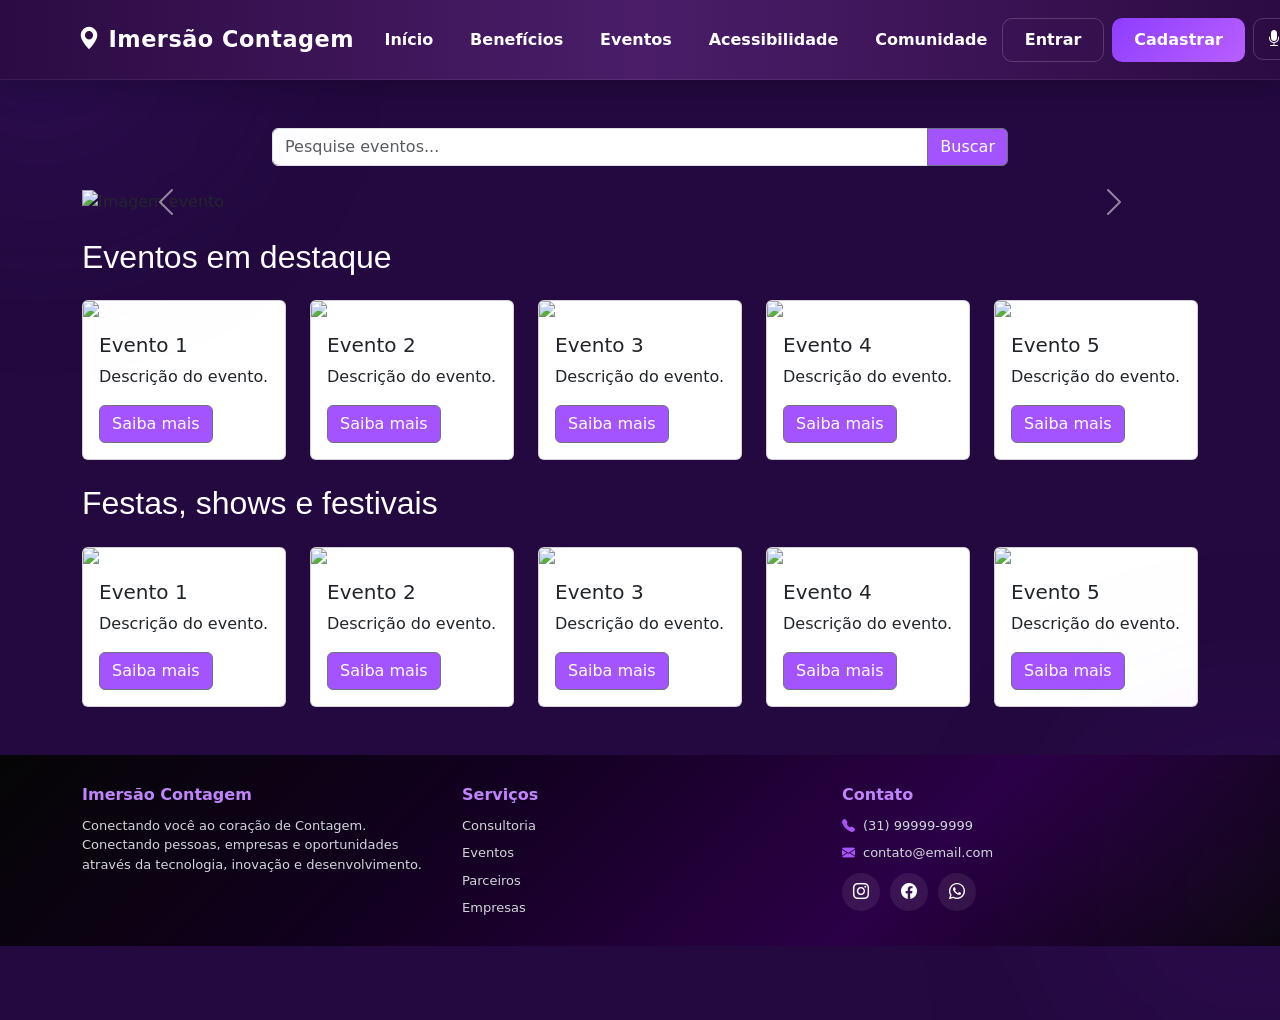
==== index.html @ b76f043b "Atualizar login" ====
<!DOCTYPE html>
<html lang="pt-BR">

<head>
    <meta charset="UTF-8">
    <meta http-equiv="X-UA-Compatible" content="IE=edge">
    <meta name="viewport" content="width=device-width, initial-scale=1.0">

    <title>Meu Projeto</title>

    <!-- Bootstrap 5.0.2 CSS -->
    <link href="https://cdn.jsdelivr.net/npm/bootstrap@5.0.2/dist/css/bootstrap.min.css" rel="stylesheet">
    <link rel="stylesheet" href="https://cdn.jsdelivr.net/npm/bootstrap-icons@1.11.3/font/bootstrap-icons.css">

    <!-- CSS Personalizado -->
    <link rel="stylesheet" href="./style.css">
</head>

<body class="d-flex flex-column min-vh-100">

    <!-- Banner -->
<header>
<nav class="navbar navbar-expand-lg navbar-dark custom-navbar sticky-top">

    <div class="container-fluid px-lg-5">

        <!-- Logo -->
        <a class="navbar-brand fw-bold d-flex align-items-center" href="#">
            <i class="bi bi-geo-alt-fill me-2"></i>
            Imersão Contagem
        </a>

        <!-- Botão mobile -->
        <button class="navbar-toggler" type="button"
            data-bs-toggle="collapse" data-bs-target="#navbarMenu">
            <span class="navbar-toggler-icon"></span>
        </button>

        <!-- MENU -->
        <div class="collapse navbar-collapse" id="navbarMenu">

            <!-- LINKS -->
            <ul class="navbar-nav mx-auto mb-2 mb-lg-0">

                <li class="nav-item"><a class="nav-link active" href="#">Início</a></li>
                <li class="nav-item"><a class="nav-link" href="#">Benefícios</a></li>
                <li class="nav-item"><a class="nav-link" href="#">Eventos</a></li>
                <li class="nav-item"><a class="nav-link" href="#">Acessibilidade</a></li>
                <li class="nav-item"><a class="nav-link" href="#">Comunidade</a></li>

            </ul>

            <!-- BOTÕES -->
            <div class="d-flex gap-2">

                <a href="./login.html" class="btn btn-login">Entrar</a>
                <button class="btn btn-register">Cadastrar</button>

                <button class="btn mic-btn">
                    <i class="bi bi-mic-fill"></i>
                </button>

            </div>

        </div>
    </div>
</nav>
</header>

    <!-- Conteúdo -->
    <main class="container my-5 flex-grow-1">
        <!-- Barra de pesquisa -->
        <div class="row mb-4">

            <div class="col-md-8 mx-auto">

                <div class="input-group rounded-pill">

                    <input type="text" class="form-control" placeholder="Pesquise eventos...">

                    <button class="btn btn-secondary ">
                        Buscar
                    </button>

                </div>

            </div>

        </div>

        <!-- Carrossel -->
        <div id="carouselExample" class="carousel slide" data-bs-ride="carousel">

            <div class="carousel-inner">

                <div class="carousel-item active">
                    <img src="https://picsum.photos/1200/400?random=1" class="d-block w-100" alt="Imagem evento">
                </div>

                <div class="carousel-item">
                    <img src="https://picsum.photos/1200/400?random=2" class="d-block w-100" alt="Imagem evento">
                </div>

                <div class="carousel-item">
                    <img src="https://picsum.photos/1200/400?random=3" class="d-block w-100" alt="Imagem evento">
                </div>

            </div>


            <!-- Botão voltar -->
            <button class="carousel-control-prev" type="button" data-bs-target="#carouselExample" data-bs-slide="prev">

                <span class="carousel-control-prev-icon"></span>

            </button>


            <!-- Botão avançar -->
            <button class="carousel-control-next" type="button" data-bs-target="#carouselExample" data-bs-slide="next">

                <span class="carousel-control-next-icon"></span>

            </button>


        </div>
        <section class=" my-4">

            <h2>Eventos em destaque</h2>
        </section>


        <!-- Cards 1 -->
        <section class="row mt-3">

            <div class="col">
                <div class="card">
                    <img src="https://picsum.photos/400/250?random=4" class="card-img-top">

                    <div class="card-body">
                        <h5 class="card-title">Evento 1</h5>
                        <p class="card-text">Descrição do evento.</p>
                        <a href="#" class="btn btn-secondary">Saiba mais</a>
                    </div>
                </div>
            </div>


            <div class="col">
                <div class="card">
                    <img src="https://picsum.photos/400/250?random=5" class="card-img-top">

                    <div class="card-body">
                        <h5 class="card-title">Evento 2</h5>
                        <p class="card-text">Descrição do evento.</p>
                        <a href="#" class="btn btn-secondary">Saiba mais</a>
                    </div>
                </div>
            </div>


            <div class="col">
                <div class="card">
                    <img src="https://picsum.photos/400/250?random=6" class="card-img-top">

                    <div class="card-body">
                        <h5 class="card-title">Evento 3</h5>
                        <p class="card-text">Descrição do evento.</p>
                        <a href="#" class="btn btn-secondary">Saiba mais</a>
                    </div>
                </div>
            </div>


            <div class="col">
                <div class="card">
                    <img src="https://picsum.photos/400/250?random=7" class="card-img-top">

                    <div class="card-body">
                        <h5 class="card-title">Evento 4</h5>
                        <p class="card-text">Descrição do evento.</p>
                        <a href="#" class="btn btn-secondary">Saiba mais</a>
                    </div>
                </div>
            </div>


            <div class="col">
                <div class="card">
                    <img src="https://picsum.photos/400/250?random=8" class="card-img-top">

                    <div class="card-body">
                        <h5 class="card-title">Evento 5</h5>
                        <p class="card-text">Descrição do evento.</p>
                        <a href="#" class="btn btn-secondary">Saiba mais</a>
                    </div>
                </div>
            </div>


        </section>
        </div>
        <section class=" my-4">

            <h2>Festas, shows e festivais</h2>
        </section>
        
        <!-- Cards 2 -->
        <section class="row mt-3">

            <div class="col">
                <div class="card">
                    <img src="https://picsum.photos/400/250?random=4" class="card-img-top">

                    <div class="card-body">
                        <h5 class="card-title">Evento 1</h5>
                        <p class="card-text">Descrição do evento.</p>
                        <a href="#" class="btn btn-secondary">Saiba mais</a>
                    </div>
                </div>
            </div>


            <div class="col">
                <div class="card">
                    <img src="https://picsum.photos/400/250?random=5" class="card-img-top">

                    <div class="card-body">
                        <h5 class="card-title">Evento 2</h5>
                        <p class="card-text">Descrição do evento.</p>
                        <a href="#" class="btn btn-secondary">Saiba mais</a>
                    </div>
                </div>
            </div>


            <div class="col">
                <div class="card">
                    <img src="https://picsum.photos/400/250?random=6" class="card-img-top">

                    <div class="card-body">
                        <h5 class="card-title">Evento 3</h5>
                        <p class="card-text">Descrição do evento.</p>
                        <a href="#" class="btn btn-secondary">Saiba mais</a>
                    </div>
                </div>
            </div>


            <div class="col">
                <div class="card">
                    <img src="https://picsum.photos/400/250?random=7" class="card-img-top">

                    <div class="card-body">
                        <h5 class="card-title">Evento 4</h5>
                        <p class="card-text">Descrição do evento.</p>
                        <a href="#" class="btn btn-secondary">Saiba mais</a>
                    </div>
                </div>
            </div>


            <div class="col">
                <div class="card">
                    <img src="https://picsum.photos/400/250?random=8" class="card-img-top">

                    <div class="card-body">
                        <h5 class="card-title">Evento 5</h5>
                        <p class="card-text">Descrição do evento.</p>
                        <a href="#" class="btn btn-secondary">Saiba mais</a>
                    </div>
                </div>
            </div>


        </section>



    </main>


    <!-- Rodapé -->

 
        <!-- Bootstrap Icons -->
     <link rel="stylesheet" href="https://cdn.jsdelivr.net/npm/bootstrap-icons@1.11.3/font/bootstrap-icons.min.css">
      
     <style>
      
     /* evita o footer cobrir conteúdo */
    
      
     </style>
      
     <footer class="footer-modern">
      
     <div class="container">
      
     <div class="row">
      
         <!-- SOBRE -->
         <div class="col-4">
      
             <h5>Imersão Contagem</h5>
      
             <p>
                 Conectando você ao coração de Contagem.
                 Conectando pessoas, empresas e oportunidades através da tecnologia,
                 inovação e desenvolvimento.
             </p>
      
         </div>
      
         <!-- SERVIÇOS -->
         <div class="col-4">
      
             <h5>Serviços</h5>
      
             <ul>
                 <li><a href="#">Consultoria</a></li>
                 <li><a href="#">Eventos</a></li>
                 <li><a href="#">Parceiros</a></li>
                 <li><a href="#">Empresas</a></li>
             </ul>
      
         </div>
      
         <!-- CONTATO -->
         <div class="col-4">
      
             <h5>Contato</h5>
      
             <ul>
                 <li><i class="bi bi-telephone-fill"></i>(31) 99999-9999</li>
                 <li><i class="bi bi-envelope-fill"></i>contato@email.com</li>
             </ul>
      
             <div class="social-icons">
      
                 <a href="#"><i class="bi bi-instagram"></i></a>
                 <a href="#"><i class="bi bi-facebook"></i></a>
                 <a href="#"><i class="bi bi-whatsapp"></i></a>
      
             </div>
      
         </div>
      
     </div>
      
     </div>
      
     </footer>
      

    <!-- Bootstrap 5.0.2 JS -->
    <script src="https://cdn.jsdelivr.net/npm/bootstrap@5.0.2/dist/js/bootstrap.bundle.min.js"></script>

    <!-- JS Personalizado -->
    <script src="js/script.js"></script>

</body>

</html>
---- style.css ----
.carouselExample {
    height: 350px;
    object-fit: cover;
}
.btn {
    background-color: #a454ff;
    color: white;
}
.btn:hover {
    background-color: #7b07ff;
}

header {
    background-color: #6f42c1;
    color: #fff;
}
footer {
    background-color: #6f42c1;
    color: #fff;
}
body{
    background-color: black;
}
nav{
    background-color: #6f42c1;
    color: #fff;
    
}

/*========================================
            NAVBAR
========================================*/

.custom-navbar{
    background: linear-gradient(90deg, #2b0b42, #4b1d69, #2b0b42);
    min-height: 80px;
    padding: 12px 30px;
    box-shadow: 0 8px 25px rgba(0,0,0,.18);
    border-bottom: 1px solid rgba(255,255,255,.08);
}

/*========================================
            LOGO
========================================*/

.navbar-brand{
    color:#fff !important;
    font-size:1.4rem;
    font-weight:700;
    letter-spacing:.5px;
    transition:.3s;
}

.navbar-brand:hover{
    color:#d9b6ff !important;
}

/*========================================
            MENU HAMBURGUER
========================================*/

.menu-btn{

    width:45px;
    height:45px;

    border:none;

    border-radius:10px;

    background:rgba(255,255,255,.08);

    color:white;

    font-size:24px;

    transition:.3s;

}

.menu-btn:hover{

    background:#8d3dff;

    color:white;

}

/*========================================
            PESQUISA
========================================*/

.search-box{

    width:340px;
    height:46px;

    display:flex;
    align-items:center;

    padding:0 15px;

    background:rgba(255,255,255,.08);

    border:1px solid rgba(255,255,255,.15);

    border-radius:12px;

    transition:.3s;

}

.search-box:hover{

    background:rgba(255,255,255,.12);

    border-color:#a65bff;

}

.search-box i{

    color:#d9c0ff;

    font-size:18px;

}

.search-box input{

    width:100%;

    margin-left:10px;

    border:none;

    outline:none;

    background:none;

    color:white;

}

.search-box input::placeholder{

    color:#d9c0ff;

}

/*========================================
            LINKS
========================================*/

.navbar-nav{

    gap:8px;

}

.nav-link{

    color:white !important;

    font-weight:600;

    padding:.7rem .9rem !important;

    transition:.3s;

    position:relative;

}

.nav-link::after{

    content:"";

    position:absolute;

    left:15px;

    bottom:5px;

    width:0;

    height:2px;

    background:#bb75ff;

    transition:.3s;

}

.nav-link:hover{

    color:#e3c9ff !important;

}

.nav-link:hover::after{

    width:calc(100% - 30px);

}

/*========================================
            BOTÕES
========================================*/

.navbar-buttons{

    display:flex;

    align-items:center;

    gap:10px;

    margin-left:30px;

}

.btn-login{

    padding:9px 22px;

    border-radius:10px;

    border:1px solid rgba(255,255,255,.18);

    background:transparent;

    color:white;

    font-weight:600;

    transition:.3s;

}

.btn-login:hover{

    background:rgba(255,255,255,.12);

    color:white;

}

.btn-register{

    padding:9px 22px;

    border:none;

    border-radius:10px;

    background:linear-gradient(135deg,#8d3dff,#b95fff);

    color:white;

    font-weight:600;

    transition:.3s;

}

.btn-register:hover{

    transform:translateY(-2px);

    box-shadow:0 10px 20px rgba(141,61,255,.35);

    color:white;

}

.mic-btn{

    width:42px;
    height:42px;

    border-radius:10px;

    border:1px solid rgba(255,255,255,.18);

    background:transparent;

    color:white;

    transition:.3s;

}

.mic-btn:hover{

    background:#8d3dff;

    color:white;

}

/*========================================
        BOTÃO DO BOOTSTRAP
========================================*/

.navbar-toggler{

    border:none;

    box-shadow:none !important;

}

.navbar-toggler:focus{

    box-shadow:none;

}

/*========================================
            RESPONSIVO
========================================*/

@media (max-width:991px){

    .custom-navbar{

        padding:15px;

    }

    .search-box{

        display:none !important;

    }

    .navbar-collapse{

        margin-top:20px;

        background:#321048;

        border-radius:12px;

        padding:20px;

    }

    .navbar-nav{

        text-align:center;

        margin-bottom:20px;

        gap:12px;

    }


    .navbar-buttons{

        width:100%;

        margin-left:0;

        flex-direction:column;

    }

    .navbar-buttons .btn{

        width:100%;

    }

    .mic-btn{

        width:100%;

    }

}

@media (max-width:576px){

    .navbar-brand{

        font-size:1.15rem;

    }

    .menu-btn{

        width:40px;
        height:40px;

        font-size:20px;

    }

}

 
/* FOOTER FIXO */
.footer-modern{

    width: 100%;

    background: linear-gradient(135deg,#050505 0%,#12001f 35%,#2b0047 70%,#050505 100%);

    color:#fff;

    padding:30px 0 20px;

    overflow:hidden;
}
 
/* brilho decorativo */
.footer-modern::before,
.footer-modern::after{
    content:"";
    position:absolute;
    border-radius:50%;
    filter:blur(120px);
}
 
.footer-modern::before{
    width:280px;
    height:280px;
    background:#7c3aed25;
    top:-120px;
    left:-100px;
}
 
.footer-modern::after{
    width:260px;
    height:260px;
    background:#9333ea20;
    bottom:-120px;
    right:-100px;
}
 
.footer-modern .container{
    position:relative;
    z-index:2;
}
 
/* textos */
.footer-modern h5{
    color:#C084FC;
    font-weight:600;
    font-size:16px;
    margin-bottom:12px;
}
 
.footer-modern p{
    color:#d1d5db;
    font-size:13px;
    margin:0;
    line-height:1.5;
}
 
.footer-modern ul{
    list-style:none;
    padding:0;
    margin:0;
}
 
.footer-modern ul li{
    color:#d1d5db;
    font-size:13px;
    margin-bottom:8px;
}
 
.footer-modern ul li i{
    color:#A855F7;
    margin-right:8px;
}
 
/* serviços links */
.footer-modern a{
    color:#d1d5db;
    text-decoration:none;
    transition:.3s;
    font-size:13px;
}
 
.footer-modern a:hover{
    color:#C084FC;
    padding-left:4px;
}
 
/* redes sociais */
.social-icons{
    display:flex;
    gap:10px;
    margin-top:10px;
}
 
.social-icons a{
 
    width:38px;
    height:38px;
 
    display:flex;
    justify-content:center;
    align-items:center;
 
    border-radius:50%;
 
    background:rgba(255,255,255,.08);
 
    color:#fff;
 
    font-size:16px;
 
    transition:.3s;
 
}
 
.social-icons a:hover{
    background:#7C3AED;
    transform:translateY(-4px);
    box-shadow:0 8px 18px rgba(124,58,237,.4);
}


body{
    background: #23093f;
}

h2{
    color: #ffffff;
    font-family:'Franklin Gothic Medium', 'Arial Narrow', Arial, sans-serif;
}
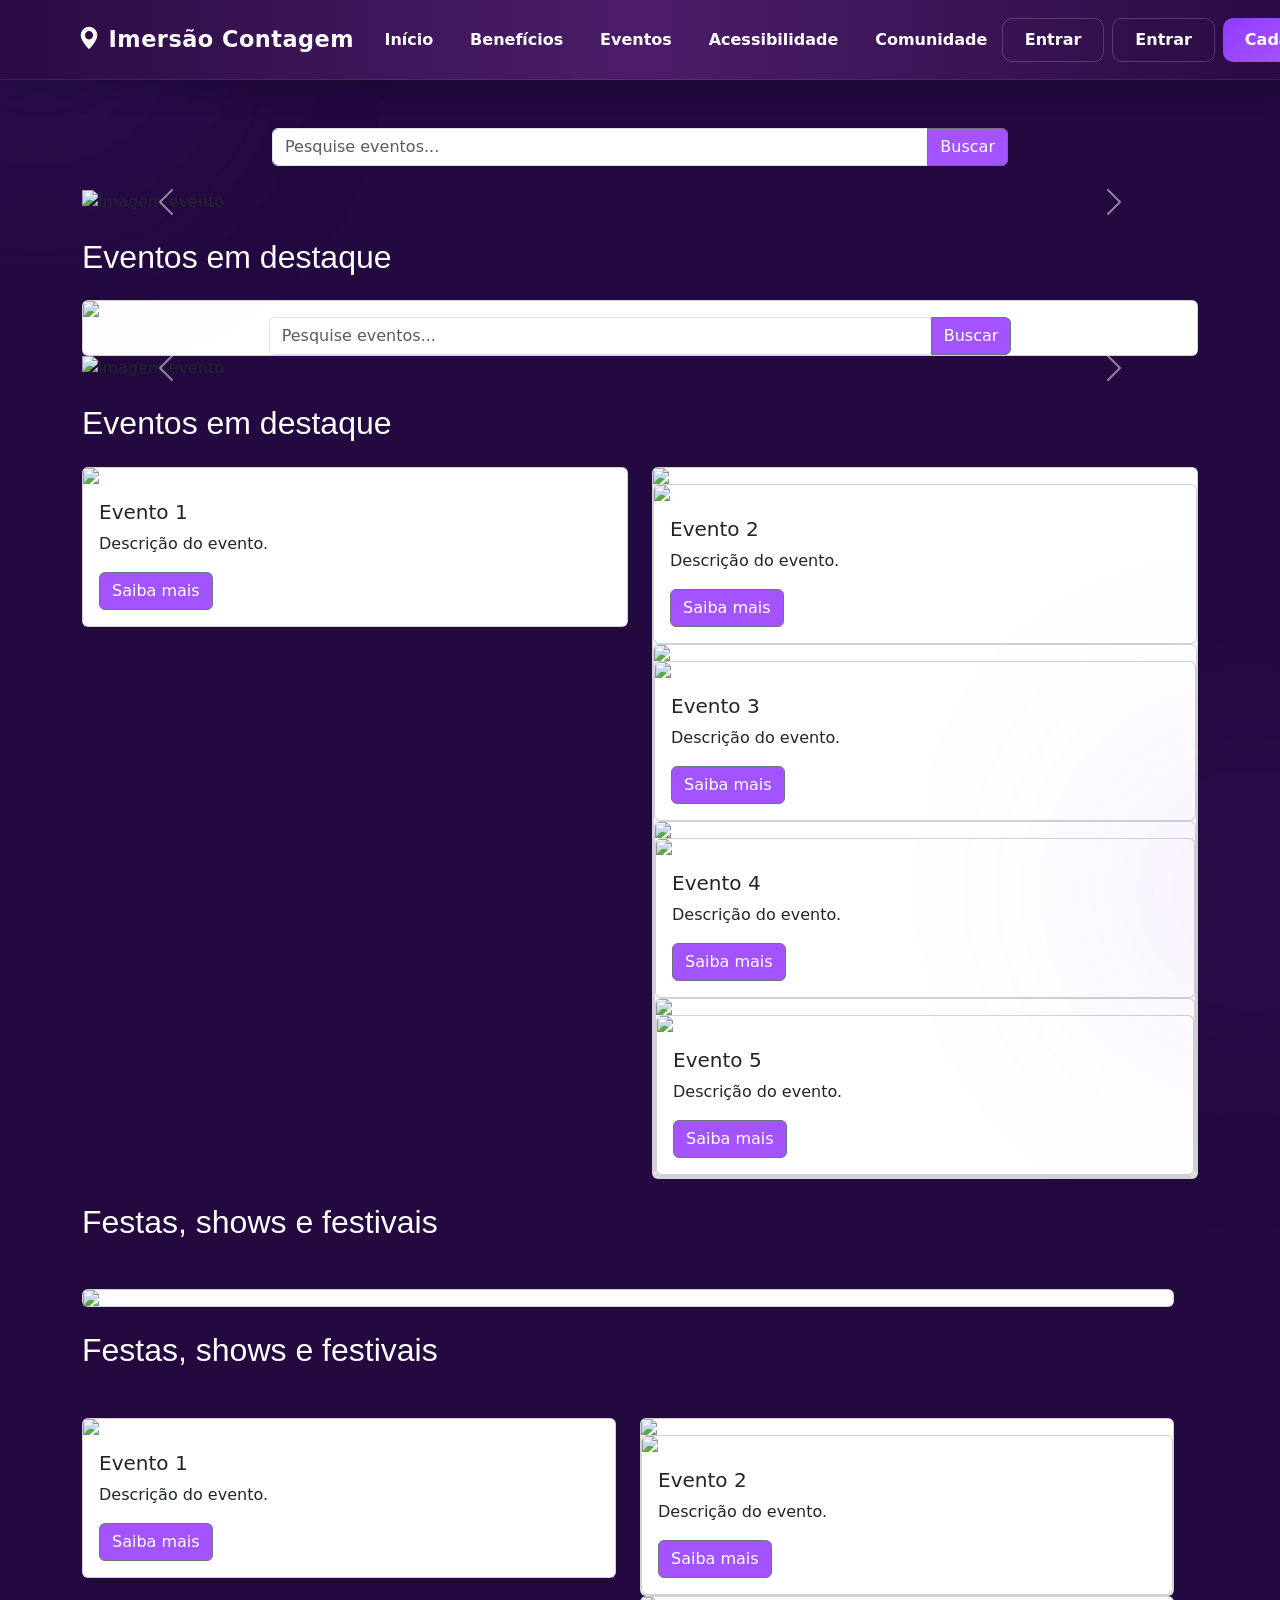
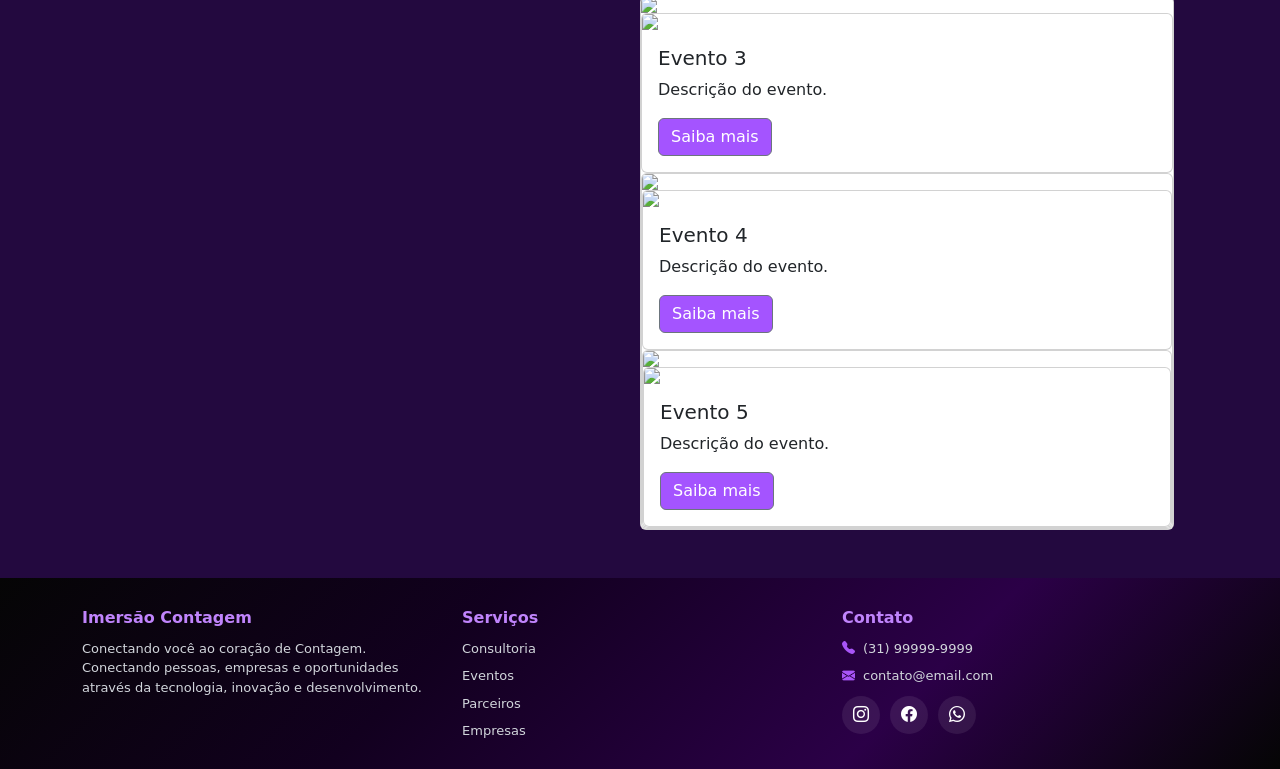
==== commit b6407266: "Merge branch 'main' of https://github.com/furtadodevs/prototipo-bootstrap" ====
--- a/index.html
+++ b/index.html
@@ -19,59 +19,63 @@
 <body class="d-flex flex-column min-vh-100">
 
     <!-- Banner -->
-<header>
-<nav class="navbar navbar-expand-lg navbar-dark custom-navbar sticky-top">
-
-    <div class="container-fluid px-lg-5">
-
-        <!-- Logo -->
-        <a class="navbar-brand fw-bold d-flex align-items-center" href="#">
-            <i class="bi bi-geo-alt-fill me-2"></i>
-            Imersão Contagem
-        </a>
-
-        <!-- Botão mobile -->
-        <button class="navbar-toggler" type="button"
-            data-bs-toggle="collapse" data-bs-target="#navbarMenu">
-            <span class="navbar-toggler-icon"></span>
-        </button>
-
-        <!-- MENU -->
-        <div class="collapse navbar-collapse" id="navbarMenu">
-
-            <!-- LINKS -->
-            <ul class="navbar-nav mx-auto mb-2 mb-lg-0">
-
-                <li class="nav-item"><a class="nav-link active" href="#">Início</a></li>
-                <li class="nav-item"><a class="nav-link" href="#">Benefícios</a></li>
-                <li class="nav-item"><a class="nav-link" href="#">Eventos</a></li>
-                <li class="nav-item"><a class="nav-link" href="#">Acessibilidade</a></li>
-                <li class="nav-item"><a class="nav-link" href="#">Comunidade</a></li>
-
-            </ul>
-
-            <!-- BOTÕES -->
-            <div class="d-flex gap-2">
-
-                <a href="./login.html" class="btn btn-login">Entrar</a>
-                <button class="btn btn-register">Cadastrar</button>
-
-                <button class="btn mic-btn">
-                    <i class="bi bi-mic-fill"></i>
+    <header>
+        <nav class="navbar navbar-expand-lg navbar-dark custom-navbar sticky-top">
+
+            <div class="container-fluid px-lg-5">
+
+                <!-- Logo -->
+                <a class="navbar-brand fw-bold d-flex align-items-center" href="#">
+                    <i class="bi bi-geo-alt-fill me-2"></i>
+                    Imersão Contagem
+                </a>
+
+                <!-- Botão mobile -->
+                <button class="navbar-toggler" type="button" data-bs-toggle="collapse" data-bs-target="#navbarMenu">
+                    <span class="navbar-toggler-icon"></span>
                 </button>
 
-            </div>
-
-        </div>
-    </div>
-</nav>
-</header>
+                <!-- MENU -->
+                <div class="collapse navbar-collapse" id="navbarMenu">
+
+                    <!-- LINKS -->
+                    <ul class="navbar-nav mx-auto mb-2 mb-lg-0">
+
+                        <li class="nav-item"><a class="nav-link active" href="#">Início</a></li>
+                        <li class="nav-item"><a class="nav-link" href="#">Benefícios</a></li>
+                        <li class="nav-item"><a class="nav-link" href="#">Eventos</a></li>
+                        <li class="nav-item"><a class="nav-link" href="#">Acessibilidade</a></li>
+                        <li class="nav-item"><a class="nav-link" href="#">Comunidade</a></li>
+
+                    </ul>
+
+                    <!-- BOTÕES -->
+                    <div class="d-flex gap-2">
+
+                        <a href="./login.html" class="btn btn-login">Entrar</a>
+
+
+                        <button class="btn btn-login">Entrar</button>
+
+                        <button class="btn btn-register">Cadastrar</button>
+
+                        <button class="btn mic-btn">
+                            <i class="bi bi-mic-fill"></i>
+                        </button>
+
+                    </div>
+
+                </div>
+            </div>
+        </nav>
+    </header>
 
     <!-- Conteúdo -->
     <main class="container my-5 flex-grow-1">
         <!-- Barra de pesquisa -->
         <div class="row mb-4">
 
+
             <div class="col-md-8 mx-auto">
 
                 <div class="input-group rounded-pill">
@@ -138,221 +142,346 @@
                 <div class="card">
                     <img src="https://picsum.photos/400/250?random=4" class="card-img-top">
 
-                    <div class="card-body">
-                        <h5 class="card-title">Evento 1</h5>
-                        <p class="card-text">Descrição do evento.</p>
-                        <a href="#" class="btn btn-secondary">Saiba mais</a>
-                    </div>
-                </div>
-            </div>
-
-
-            <div class="col">
-                <div class="card">
-                    <img src="https://picsum.photos/400/250?random=5" class="card-img-top">
-
-                    <div class="card-body">
-                        <h5 class="card-title">Evento 2</h5>
-                        <p class="card-text">Descrição do evento.</p>
-                        <a href="#" class="btn btn-secondary">Saiba mais</a>
-                    </div>
-                </div>
-            </div>
-
-
-            <div class="col">
-                <div class="card">
-                    <img src="https://picsum.photos/400/250?random=6" class="card-img-top">
-
-                    <div class="card-body">
-                        <h5 class="card-title">Evento 3</h5>
-                        <p class="card-text">Descrição do evento.</p>
-                        <a href="#" class="btn btn-secondary">Saiba mais</a>
-                    </div>
-                </div>
-            </div>
-
-
-            <div class="col">
-                <div class="card">
-                    <img src="https://picsum.photos/400/250?random=7" class="card-img-top">
-
-                    <div class="card-body">
-                        <h5 class="card-title">Evento 4</h5>
-                        <p class="card-text">Descrição do evento.</p>
-                        <a href="#" class="btn btn-secondary">Saiba mais</a>
-                    </div>
-                </div>
-            </div>
-
-
-            <div class="col">
-                <div class="card">
-                    <img src="https://picsum.photos/400/250?random=8" class="card-img-top">
-
-                    <div class="card-body">
-                        <h5 class="card-title">Evento 5</h5>
-                        <p class="card-text">Descrição do evento.</p>
-                        <a href="#" class="btn btn-secondary">Saiba mais</a>
-                    </div>
-                </div>
-            </div>
-
-
-        </section>
+
+
+                    <div class="col-md-8 mx-auto">
+
+                        <div class="input-group rounded-pill">
+
+                            <input type="text" class="form-control" placeholder="Pesquise eventos...">
+
+                            <button class="btn btn-secondary ">
+                                Buscar
+                            </button>
+
+                        </div>
+
+                    </div>
+
+                </div>
+
+                <!-- Carrossel -->
+                <div id="carouselExample" class="carousel slide" data-bs-ride="carousel">
+
+                    <div class="carousel-inner">
+
+                        <div class="carousel-item active">
+                            <img src="https://picsum.photos/1200/400?random=1" class="d-block w-100"
+                                alt="Imagem evento">
+                        </div>
+
+                        <div class="carousel-item">
+                            <img src="https://picsum.photos/1200/400?random=2" class="d-block w-100"
+                                alt="Imagem evento">
+                        </div>
+
+                        <div class="carousel-item">
+                            <img src="https://picsum.photos/1200/400?random=3" class="d-block w-100"
+                                alt="Imagem evento">
+                        </div>
+
+                    </div>
+
+
+                    <!-- Botão voltar -->
+                    <button class="carousel-control-prev" type="button" data-bs-target="#carouselExample"
+                        data-bs-slide="prev">
+
+                        <span class="carousel-control-prev-icon"></span>
+
+                    </button>
+
+
+                    <!-- Botão avançar -->
+                    <button class="carousel-control-next" type="button" data-bs-target="#carouselExample"
+                        data-bs-slide="next">
+
+                        <span class="carousel-control-next-icon"></span>
+
+                    </button>
+
+
+                </div>
+                <section class=" my-4">
+
+                    <h2>Eventos em destaque</h2>
+                </section>
+
+
+                <!-- Cards 1 -->
+                <section class="row mt-3">
+
+                    <div class="col">
+                        <div class="card">
+                            <img src="https://picsum.photos/400/250?random=4" class="card-img-top">
+
+                            <div class="card-body">
+                                <h5 class="card-title">Evento 1</h5>
+                                <p class="card-text">Descrição do evento.</p>
+                                <a href="#" class="btn btn-secondary">Saiba mais</a>
+                            </div>
+                        </div>
+                    </div>
+
+
+                    <div class="col">
+                        <div class="card">
+                            <img src="https://picsum.photos/400/250?random=5" class="card-img-top">
+
+
+                            <div class="col">
+                                <div class="card">
+                                    <img src="https://picsum.photos/400/250?random=5" class="card-img-top">
+
+                                    <div class="card-body">
+                                        <h5 class="card-title">Evento 2</h5>
+                                        <p class="card-text">Descrição do evento.</p>
+                                        <a href="#" class="btn btn-secondary">Saiba mais</a>
+                                    </div>
+                                </div>
+                            </div>
+
+                            <div class="col">
+                                <div class="card">
+                                    <img src="https://picsum.photos/400/250?random=6" class="card-img-top">
+
+
+
+                                    <div class="col">
+                                        <div class="card">
+                                            <img src="https://picsum.photos/400/250?random=6" class="card-img-top">
+
+                                            <div class="card-body">
+                                                <h5 class="card-title">Evento 3</h5>
+                                                <p class="card-text">Descrição do evento.</p>
+                                                <a href="#" class="btn btn-secondary">Saiba mais</a>
+                                            </div>
+                                        </div>
+                                    </div>
+
+                                    <div class="col">
+                                        <div class="card">
+                                            <img src="https://picsum.photos/400/250?random=7" class="card-img-top">
+
+
+                                            <div class="col">
+                                                <div class="card">
+                                                    <img src="https://picsum.photos/400/250?random=7"
+                                                        class="card-img-top">
+
+                                                    <div class="card-body">
+                                                        <h5 class="card-title">Evento 4</h5>
+                                                        <p class="card-text">Descrição do evento.</p>
+                                                        <a href="#" class="btn btn-secondary">Saiba mais</a>
+                                                    </div>
+                                                </div>
+                                            </div>
+
+                                            <div class="col">
+                                                <div class="card">
+                                                    <img src="https://picsum.photos/400/250?random=8"
+                                                        class="card-img-top" <div class="col">
+                                                    <div class="card">
+                                                        <img src="https://picsum.photos/400/250?random=8"
+                                                            class="card-img-top">
+
+                                                        <div class="card-body">
+                                                            <h5 class="card-title">Evento 5</h5>
+                                                            <p class="card-text">Descrição do evento.</p>
+                                                            <a href="#" class="btn btn-secondary">Saiba mais</a>
+                                                        </div>
+                                                    </div>
+                                                </div>
+
+                </section>
+            </div>
+            <section class=" my-4">
+
+                <h2>Festas, shows e festivais</h2>
+            </section>
+
+            <!-- Cards 2 -->
+            <section class="row mt-3">
+
+                <div class="col">
+                    <div class="card">
+                        <img src="https://picsum.photos/400/250?random=4" class="card-img-top">
+
+            </section>
+            </div>
+            <section class=" my-4">
+
+                <h2>Festas, shows e festivais</h2>
+            </section>
+
+            <!-- Cards 2 -->
+            <section class="row mt-3">
+
+                <div class="col">
+                    <div class="card">
+                        <img src="https://picsum.photos/400/250?random=4" class="card-img-top">
+
+                        <div class="card-body">
+                            <h5 class="card-title">Evento 1</h5>
+                            <p class="card-text">Descrição do evento.</p>
+                            <a href="#" class="btn btn-secondary">Saiba mais</a>
+                        </div>
+                    </div>
+                </div>
+
+                <div class="col">
+                    <div class="card">
+                        <img src="https://picsum.photos/400/250?random=5" class="card-img-top" <div class="col">
+                        <div class="card">
+                            <img src="https://picsum.photos/400/250?random=5" class="card-img-top">
+
+                            <div class="card-body">
+                                <h5 class="card-title">Evento 2</h5>
+                                <p class="card-text">Descrição do evento.</p>
+                                <a href="#" class="btn btn-secondary">Saiba mais</a>
+                            </div>
+                        </div>
+                    </div>
+
+                    <div class="col">
+                        <div class="card">
+                            <img src="https://picsum.photos/400/250?random=6" class="card-img-top">
+
+
+                            <div class="col">
+                                <div class="card">
+                                    <img src="https://picsum.photos/400/250?random=6" class="card-img-top">
+
+                                    <div class="card-body">
+                                        <h5 class="card-title">Evento 3</h5>
+                                        <p class="card-text">Descrição do evento.</p>
+                                        <a href="#" class="btn btn-secondary">Saiba mais</a>
+                                    </div>
+                                </div>
+                            </div>
+
+                            <div class="col">
+                                <div class="card">
+                                    <img src="https://picsum.photos/400/250?random=7" class="card-img-top">
+
+
+
+                                    <div class="col">
+                                        <div class="card">
+                                            <img src="https://picsum.photos/400/250?random=7" class="card-img-top">
+
+                                            <div class="card-body">
+                                                <h5 class="card-title">Evento 4</h5>
+                                                <p class="card-text">Descrição do evento.</p>
+                                                <a href="#" class="btn btn-secondary">Saiba mais</a>
+                                            </div>
+                                        </div>
+                                    </div>
+
+                                    <div class="col">
+                                        <div class="card">
+                                            <img src="https://picsum.photos/400/250?random=8" class="card-img-top">
+
+
+                                            <div class="col">
+                                                <div class="card">
+                                                    <img src="https://picsum.photos/400/250?random=8"
+                                                        class="card-img-top">
+
+                                                    <div class="card-body">
+                                                        <h5 class="card-title">Evento 5</h5>
+                                                        <p class="card-text">Descrição do evento.</p>
+                                                        <a href="#" class="btn btn-secondary">Saiba mais</a>
+                                                    </div>
+                                                </div>
+                                            </div>
+
+            </section>
+
+
+
+    </main>
+
+
+    <!-- Rodapé -->
+
+
+    </section>
+
+
+
+    </main>
+
+
+    <!-- Rodapé -->
+
+
+    <!-- Bootstrap Icons -->
+    <link rel="stylesheet" href="https://cdn.jsdelivr.net/npm/bootstrap-icons@1.11.3/font/bootstrap-icons.min.css">
+
+    <style>
+        /* evita o footer cobrir conteúdo */
+    </style>
+
+    <footer class="footer-modern">
+
+        <div class="container">
+
+            <div class="row">
+
+                <!-- SOBRE -->
+                <div class="col-4">
+
+                    <h5>Imersão Contagem</h5>
+
+                    <p>
+                        Conectando você ao coração de Contagem.
+                        Conectando pessoas, empresas e oportunidades através da tecnologia,
+                        inovação e desenvolvimento.
+                    </p>
+
+                </div>
+
+                <!-- SERVIÇOS -->
+                <div class="col-4">
+
+                    <h5>Serviços</h5>
+
+                    <ul>
+                        <li><a href="#">Consultoria</a></li>
+                        <li><a href="#">Eventos</a></li>
+                        <li><a href="#">Parceiros</a></li>
+                        <li><a href="#">Empresas</a></li>
+                    </ul>
+
+                </div>
+
+                <!-- CONTATO -->
+                <div class="col-4">
+
+                    <h5>Contato</h5>
+
+                    <ul>
+                        <li><i class="bi bi-telephone-fill"></i>(31) 99999-9999</li>
+                        <li><i class="bi bi-envelope-fill"></i>contato@email.com</li>
+                    </ul>
+
+                    <div class="social-icons">
+
+                        <a href="#"><i class="bi bi-instagram"></i></a>
+                        <a href="#"><i class="bi bi-facebook"></i></a>
+                        <a href="#"><i class="bi bi-whatsapp"></i></a>
+
+                    </div>
+
+                </div>
+
+            </div>
+
         </div>
-        <section class=" my-4">
-
-            <h2>Festas, shows e festivais</h2>
-        </section>
-        
-        <!-- Cards 2 -->
-        <section class="row mt-3">
-
-            <div class="col">
-                <div class="card">
-                    <img src="https://picsum.photos/400/250?random=4" class="card-img-top">
-
-                    <div class="card-body">
-                        <h5 class="card-title">Evento 1</h5>
-                        <p class="card-text">Descrição do evento.</p>
-                        <a href="#" class="btn btn-secondary">Saiba mais</a>
-                    </div>
-                </div>
-            </div>
-
-
-            <div class="col">
-                <div class="card">
-                    <img src="https://picsum.photos/400/250?random=5" class="card-img-top">
-
-                    <div class="card-body">
-                        <h5 class="card-title">Evento 2</h5>
-                        <p class="card-text">Descrição do evento.</p>
-                        <a href="#" class="btn btn-secondary">Saiba mais</a>
-                    </div>
-                </div>
-            </div>
-
-
-            <div class="col">
-                <div class="card">
-                    <img src="https://picsum.photos/400/250?random=6" class="card-img-top">
-
-                    <div class="card-body">
-                        <h5 class="card-title">Evento 3</h5>
-                        <p class="card-text">Descrição do evento.</p>
-                        <a href="#" class="btn btn-secondary">Saiba mais</a>
-                    </div>
-                </div>
-            </div>
-
-
-            <div class="col">
-                <div class="card">
-                    <img src="https://picsum.photos/400/250?random=7" class="card-img-top">
-
-                    <div class="card-body">
-                        <h5 class="card-title">Evento 4</h5>
-                        <p class="card-text">Descrição do evento.</p>
-                        <a href="#" class="btn btn-secondary">Saiba mais</a>
-                    </div>
-                </div>
-            </div>
-
-
-            <div class="col">
-                <div class="card">
-                    <img src="https://picsum.photos/400/250?random=8" class="card-img-top">
-
-                    <div class="card-body">
-                        <h5 class="card-title">Evento 5</h5>
-                        <p class="card-text">Descrição do evento.</p>
-                        <a href="#" class="btn btn-secondary">Saiba mais</a>
-                    </div>
-                </div>
-            </div>
-
-
-        </section>
-
-
-
-    </main>
-
-
-    <!-- Rodapé -->
-
- 
-        <!-- Bootstrap Icons -->
-     <link rel="stylesheet" href="https://cdn.jsdelivr.net/npm/bootstrap-icons@1.11.3/font/bootstrap-icons.min.css">
-      
-     <style>
-      
-     /* evita o footer cobrir conteúdo */
-    
-      
-     </style>
-      
-     <footer class="footer-modern">
-      
-     <div class="container">
-      
-     <div class="row">
-      
-         <!-- SOBRE -->
-         <div class="col-4">
-      
-             <h5>Imersão Contagem</h5>
-      
-             <p>
-                 Conectando você ao coração de Contagem.
-                 Conectando pessoas, empresas e oportunidades através da tecnologia,
-                 inovação e desenvolvimento.
-             </p>
-      
-         </div>
-      
-         <!-- SERVIÇOS -->
-         <div class="col-4">
-      
-             <h5>Serviços</h5>
-      
-             <ul>
-                 <li><a href="#">Consultoria</a></li>
-                 <li><a href="#">Eventos</a></li>
-                 <li><a href="#">Parceiros</a></li>
-                 <li><a href="#">Empresas</a></li>
-             </ul>
-      
-         </div>
-      
-         <!-- CONTATO -->
-         <div class="col-4">
-      
-             <h5>Contato</h5>
-      
-             <ul>
-                 <li><i class="bi bi-telephone-fill"></i>(31) 99999-9999</li>
-                 <li><i class="bi bi-envelope-fill"></i>contato@email.com</li>
-             </ul>
-      
-             <div class="social-icons">
-      
-                 <a href="#"><i class="bi bi-instagram"></i></a>
-                 <a href="#"><i class="bi bi-facebook"></i></a>
-                 <a href="#"><i class="bi bi-whatsapp"></i></a>
-      
-             </div>
-      
-         </div>
-      
-     </div>
-      
-     </div>
-      
-     </footer>
-      
+
+    </footer>
+
 
     <!-- Bootstrap 5.0.2 JS -->
     <script src="https://cdn.jsdelivr.net/npm/bootstrap@5.0.2/dist/js/bootstrap.bundle.min.js"></script>
--- a/style.css
+++ b/style.css
@@ -534,5 +534,8 @@
 h2{
     color: #ffffff;
     font-family:'Franklin Gothic Medium', 'Arial Narrow', Arial, sans-serif;
-}
-
+
+}
+
+
+
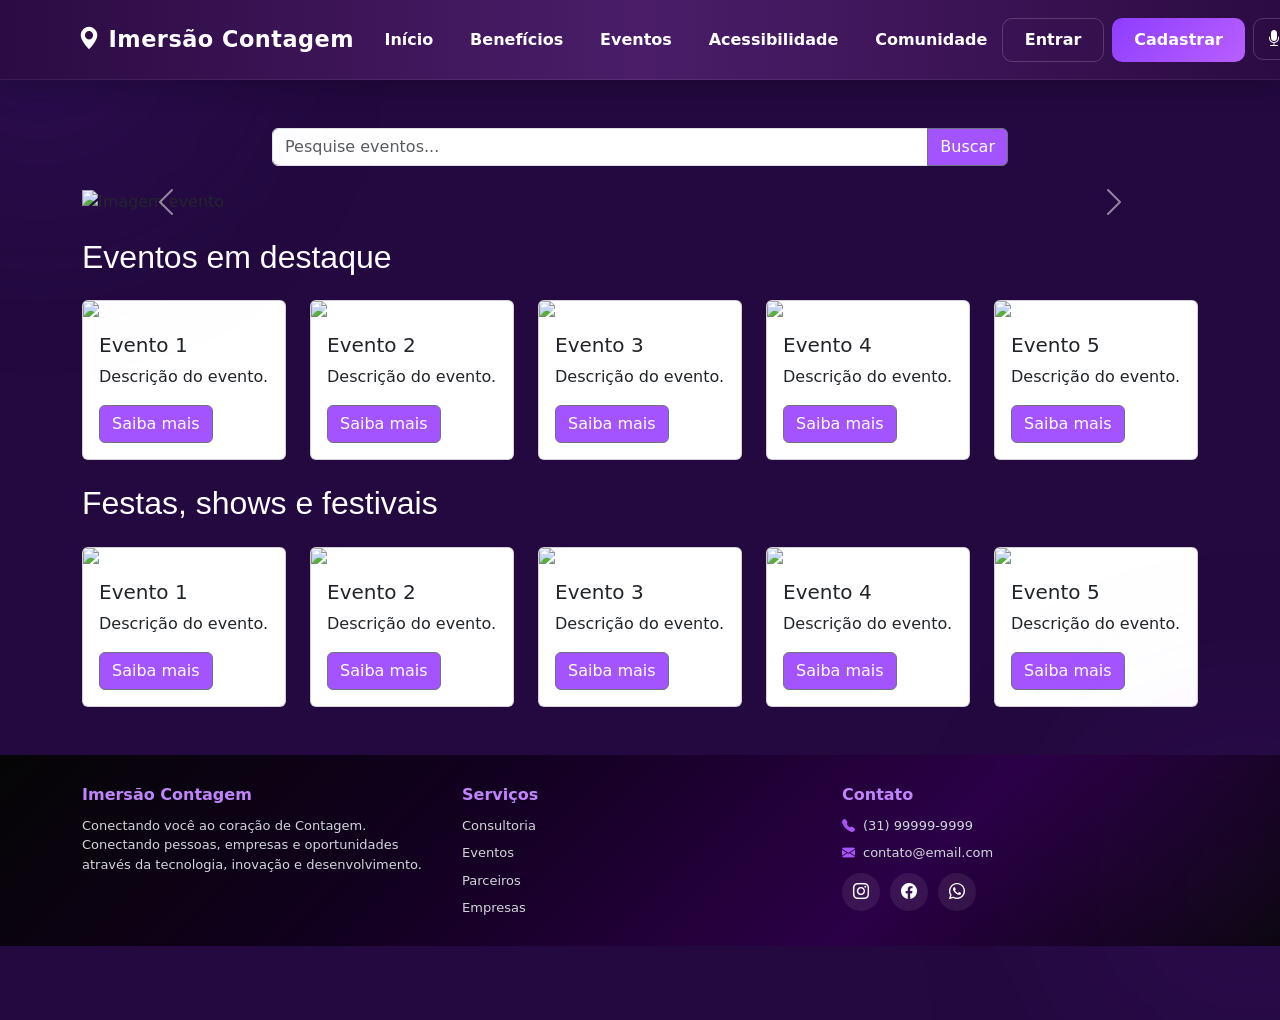
==== commit 4733dd9f: "Merge branch 'main' of https://github.com/furtadodevs/prototipo-bootstrap" ====
--- a/index.html
+++ b/index.html
@@ -1,494 +1,365 @@
 <!DOCTYPE html>
 <html lang="pt-BR">
-
+ 
 <head>
     <meta charset="UTF-8">
     <meta http-equiv="X-UA-Compatible" content="IE=edge">
     <meta name="viewport" content="width=device-width, initial-scale=1.0">
-
+ 
     <title>Meu Projeto</title>
-
+ 
     <!-- Bootstrap 5.0.2 CSS -->
     <link href="https://cdn.jsdelivr.net/npm/bootstrap@5.0.2/dist/css/bootstrap.min.css" rel="stylesheet">
     <link rel="stylesheet" href="https://cdn.jsdelivr.net/npm/bootstrap-icons@1.11.3/font/bootstrap-icons.css">
-
+ 
     <!-- CSS Personalizado -->
     <link rel="stylesheet" href="./style.css">
 </head>
-
+ 
 <body class="d-flex flex-column min-vh-100">
-
+ 
     <!-- Banner -->
-    <header>
-        <nav class="navbar navbar-expand-lg navbar-dark custom-navbar sticky-top">
-
-            <div class="container-fluid px-lg-5">
-
-                <!-- Logo -->
-                <a class="navbar-brand fw-bold d-flex align-items-center" href="#">
-                    <i class="bi bi-geo-alt-fill me-2"></i>
-                    Imersão Contagem
-                </a>
-
-                <!-- Botão mobile -->
-                <button class="navbar-toggler" type="button" data-bs-toggle="collapse" data-bs-target="#navbarMenu">
-                    <span class="navbar-toggler-icon"></span>
+<header>
+<nav class="navbar navbar-expand-lg navbar-dark custom-navbar sticky-top">
+ 
+    <div class="container-fluid px-lg-5">
+ 
+        <!-- Logo -->
+        <a class="navbar-brand fw-bold d-flex align-items-center" href="#">
+            <i class="bi bi-geo-alt-fill me-2"></i>
+            Imersão Contagem
+        </a>
+ 
+        <!-- Botão mobile -->
+        <button class="navbar-toggler" type="button"
+            data-bs-toggle="collapse" data-bs-target="#navbarMenu">
+            <span class="navbar-toggler-icon"></span>
+        </button>
+ 
+        <!-- MENU -->
+        <div class="collapse navbar-collapse" id="navbarMenu">
+ 
+            <!-- LINKS -->
+            <ul class="navbar-nav mx-auto mb-2 mb-lg-0">
+ 
+                <li class="nav-item"><a class="nav-link active" href="#">Início</a></li>
+                <li class="nav-item"><a class="nav-link" href="#">Benefícios</a></li>
+                <li class="nav-item"><a class="nav-link" href="#">Eventos</a></li>
+                <li class="nav-item"><a class="nav-link" href="#">Acessibilidade</a></li>
+                <li class="nav-item"><a class="nav-link" href="#">Comunidade</a></li>
+ 
+            </ul>
+ 
+            <!-- BOTÕES -->
+            <div class="d-flex gap-2">
+ 
+                <button class="btn btn-login">Entrar</button>
+                <button class="btn btn-register">Cadastrar</button>
+ 
+                <button class="btn mic-btn">
+                    <i class="bi bi-mic-fill"></i>
                 </button>
-
-                <!-- MENU -->
-                <div class="collapse navbar-collapse" id="navbarMenu">
-
-                    <!-- LINKS -->
-                    <ul class="navbar-nav mx-auto mb-2 mb-lg-0">
-
-                        <li class="nav-item"><a class="nav-link active" href="#">Início</a></li>
-                        <li class="nav-item"><a class="nav-link" href="#">Benefícios</a></li>
-                        <li class="nav-item"><a class="nav-link" href="#">Eventos</a></li>
-                        <li class="nav-item"><a class="nav-link" href="#">Acessibilidade</a></li>
-                        <li class="nav-item"><a class="nav-link" href="#">Comunidade</a></li>
-
-                    </ul>
-
-                    <!-- BOTÕES -->
-                    <div class="d-flex gap-2">
-
-                        <a href="./login.html" class="btn btn-login">Entrar</a>
-
-
-                        <button class="btn btn-login">Entrar</button>
-
-                        <button class="btn btn-register">Cadastrar</button>
-
-                        <button class="btn mic-btn">
-                            <i class="bi bi-mic-fill"></i>
-                        </button>
-
-                    </div>
-
-                </div>
-            </div>
-        </nav>
-    </header>
-
+ 
+            </div>
+ 
+        </div>
+    </div>
+</nav>
+</header>
+ 
     <!-- Conteúdo -->
     <main class="container my-5 flex-grow-1">
         <!-- Barra de pesquisa -->
         <div class="row mb-4">
-
-
+ 
             <div class="col-md-8 mx-auto">
-
+ 
                 <div class="input-group rounded-pill">
-
+ 
                     <input type="text" class="form-control" placeholder="Pesquise eventos...">
-
+ 
                     <button class="btn btn-secondary ">
                         Buscar
                     </button>
-
-                </div>
-
-            </div>
-
+ 
+                </div>
+ 
+            </div>
+ 
         </div>
-
+ 
         <!-- Carrossel -->
         <div id="carouselExample" class="carousel slide" data-bs-ride="carousel">
-
+ 
             <div class="carousel-inner">
-
+ 
                 <div class="carousel-item active">
                     <img src="https://picsum.photos/1200/400?random=1" class="d-block w-100" alt="Imagem evento">
                 </div>
-
+ 
                 <div class="carousel-item">
                     <img src="https://picsum.photos/1200/400?random=2" class="d-block w-100" alt="Imagem evento">
                 </div>
-
+ 
                 <div class="carousel-item">
                     <img src="https://picsum.photos/1200/400?random=3" class="d-block w-100" alt="Imagem evento">
                 </div>
-
-            </div>
-
-
+ 
+            </div>
+ 
+ 
             <!-- Botão voltar -->
             <button class="carousel-control-prev" type="button" data-bs-target="#carouselExample" data-bs-slide="prev">
-
+ 
                 <span class="carousel-control-prev-icon"></span>
-
+ 
             </button>
-
-
+ 
+ 
             <!-- Botão avançar -->
             <button class="carousel-control-next" type="button" data-bs-target="#carouselExample" data-bs-slide="next">
-
+ 
                 <span class="carousel-control-next-icon"></span>
-
+ 
             </button>
-
-
+ 
+ 
         </div>
         <section class=" my-4">
-
+ 
             <h2>Eventos em destaque</h2>
         </section>
-
-
+ 
+ 
         <!-- Cards 1 -->
         <section class="row mt-3">
-
+ 
             <div class="col">
                 <div class="card">
                     <img src="https://picsum.photos/400/250?random=4" class="card-img-top">
-
-
-
-                    <div class="col-md-8 mx-auto">
-
-                        <div class="input-group rounded-pill">
-
-                            <input type="text" class="form-control" placeholder="Pesquise eventos...">
-
-                            <button class="btn btn-secondary ">
-                                Buscar
-                            </button>
-
-                        </div>
-
-                    </div>
-
-                </div>
-
-                <!-- Carrossel -->
-                <div id="carouselExample" class="carousel slide" data-bs-ride="carousel">
-
-                    <div class="carousel-inner">
-
-                        <div class="carousel-item active">
-                            <img src="https://picsum.photos/1200/400?random=1" class="d-block w-100"
-                                alt="Imagem evento">
-                        </div>
-
-                        <div class="carousel-item">
-                            <img src="https://picsum.photos/1200/400?random=2" class="d-block w-100"
-                                alt="Imagem evento">
-                        </div>
-
-                        <div class="carousel-item">
-                            <img src="https://picsum.photos/1200/400?random=3" class="d-block w-100"
-                                alt="Imagem evento">
-                        </div>
-
-                    </div>
-
-
-                    <!-- Botão voltar -->
-                    <button class="carousel-control-prev" type="button" data-bs-target="#carouselExample"
-                        data-bs-slide="prev">
-
-                        <span class="carousel-control-prev-icon"></span>
-
-                    </button>
-
-
-                    <!-- Botão avançar -->
-                    <button class="carousel-control-next" type="button" data-bs-target="#carouselExample"
-                        data-bs-slide="next">
-
-                        <span class="carousel-control-next-icon"></span>
-
-                    </button>
-
-
-                </div>
-                <section class=" my-4">
-
-                    <h2>Eventos em destaque</h2>
-                </section>
-
-
-                <!-- Cards 1 -->
-                <section class="row mt-3">
-
-                    <div class="col">
-                        <div class="card">
-                            <img src="https://picsum.photos/400/250?random=4" class="card-img-top">
-
-                            <div class="card-body">
-                                <h5 class="card-title">Evento 1</h5>
-                                <p class="card-text">Descrição do evento.</p>
-                                <a href="#" class="btn btn-secondary">Saiba mais</a>
-                            </div>
-                        </div>
-                    </div>
-
-
-                    <div class="col">
-                        <div class="card">
-                            <img src="https://picsum.photos/400/250?random=5" class="card-img-top">
-
-
-                            <div class="col">
-                                <div class="card">
-                                    <img src="https://picsum.photos/400/250?random=5" class="card-img-top">
-
-                                    <div class="card-body">
-                                        <h5 class="card-title">Evento 2</h5>
-                                        <p class="card-text">Descrição do evento.</p>
-                                        <a href="#" class="btn btn-secondary">Saiba mais</a>
-                                    </div>
-                                </div>
-                            </div>
-
-                            <div class="col">
-                                <div class="card">
-                                    <img src="https://picsum.photos/400/250?random=6" class="card-img-top">
-
-
-
-                                    <div class="col">
-                                        <div class="card">
-                                            <img src="https://picsum.photos/400/250?random=6" class="card-img-top">
-
-                                            <div class="card-body">
-                                                <h5 class="card-title">Evento 3</h5>
-                                                <p class="card-text">Descrição do evento.</p>
-                                                <a href="#" class="btn btn-secondary">Saiba mais</a>
-                                            </div>
-                                        </div>
-                                    </div>
-
-                                    <div class="col">
-                                        <div class="card">
-                                            <img src="https://picsum.photos/400/250?random=7" class="card-img-top">
-
-
-                                            <div class="col">
-                                                <div class="card">
-                                                    <img src="https://picsum.photos/400/250?random=7"
-                                                        class="card-img-top">
-
-                                                    <div class="card-body">
-                                                        <h5 class="card-title">Evento 4</h5>
-                                                        <p class="card-text">Descrição do evento.</p>
-                                                        <a href="#" class="btn btn-secondary">Saiba mais</a>
-                                                    </div>
-                                                </div>
-                                            </div>
-
-                                            <div class="col">
-                                                <div class="card">
-                                                    <img src="https://picsum.photos/400/250?random=8"
-                                                        class="card-img-top" <div class="col">
-                                                    <div class="card">
-                                                        <img src="https://picsum.photos/400/250?random=8"
-                                                            class="card-img-top">
-
-                                                        <div class="card-body">
-                                                            <h5 class="card-title">Evento 5</h5>
-                                                            <p class="card-text">Descrição do evento.</p>
-                                                            <a href="#" class="btn btn-secondary">Saiba mais</a>
-                                                        </div>
-                                                    </div>
-                                                </div>
-
-                </section>
-            </div>
-            <section class=" my-4">
-
-                <h2>Festas, shows e festivais</h2>
-            </section>
-
-            <!-- Cards 2 -->
-            <section class="row mt-3">
-
-                <div class="col">
-                    <div class="card">
-                        <img src="https://picsum.photos/400/250?random=4" class="card-img-top">
-
-            </section>
-            </div>
-            <section class=" my-4">
-
-                <h2>Festas, shows e festivais</h2>
-            </section>
-
-            <!-- Cards 2 -->
-            <section class="row mt-3">
-
-                <div class="col">
-                    <div class="card">
-                        <img src="https://picsum.photos/400/250?random=4" class="card-img-top">
-
-                        <div class="card-body">
-                            <h5 class="card-title">Evento 1</h5>
-                            <p class="card-text">Descrição do evento.</p>
-                            <a href="#" class="btn btn-secondary">Saiba mais</a>
-                        </div>
-                    </div>
-                </div>
-
-                <div class="col">
-                    <div class="card">
-                        <img src="https://picsum.photos/400/250?random=5" class="card-img-top" <div class="col">
-                        <div class="card">
-                            <img src="https://picsum.photos/400/250?random=5" class="card-img-top">
-
-                            <div class="card-body">
-                                <h5 class="card-title">Evento 2</h5>
-                                <p class="card-text">Descrição do evento.</p>
-                                <a href="#" class="btn btn-secondary">Saiba mais</a>
-                            </div>
-                        </div>
-                    </div>
-
-                    <div class="col">
-                        <div class="card">
-                            <img src="https://picsum.photos/400/250?random=6" class="card-img-top">
-
-
-                            <div class="col">
-                                <div class="card">
-                                    <img src="https://picsum.photos/400/250?random=6" class="card-img-top">
-
-                                    <div class="card-body">
-                                        <h5 class="card-title">Evento 3</h5>
-                                        <p class="card-text">Descrição do evento.</p>
-                                        <a href="#" class="btn btn-secondary">Saiba mais</a>
-                                    </div>
-                                </div>
-                            </div>
-
-                            <div class="col">
-                                <div class="card">
-                                    <img src="https://picsum.photos/400/250?random=7" class="card-img-top">
-
-
-
-                                    <div class="col">
-                                        <div class="card">
-                                            <img src="https://picsum.photos/400/250?random=7" class="card-img-top">
-
-                                            <div class="card-body">
-                                                <h5 class="card-title">Evento 4</h5>
-                                                <p class="card-text">Descrição do evento.</p>
-                                                <a href="#" class="btn btn-secondary">Saiba mais</a>
-                                            </div>
-                                        </div>
-                                    </div>
-
-                                    <div class="col">
-                                        <div class="card">
-                                            <img src="https://picsum.photos/400/250?random=8" class="card-img-top">
-
-
-                                            <div class="col">
-                                                <div class="card">
-                                                    <img src="https://picsum.photos/400/250?random=8"
-                                                        class="card-img-top">
-
-                                                    <div class="card-body">
-                                                        <h5 class="card-title">Evento 5</h5>
-                                                        <p class="card-text">Descrição do evento.</p>
-                                                        <a href="#" class="btn btn-secondary">Saiba mais</a>
-                                                    </div>
-                                                </div>
-                                            </div>
-
-            </section>
-
-
-
+ 
+                    <div class="card-body">
+                        <h5 class="card-title">Evento 1</h5>
+                        <p class="card-text">Descrição do evento.</p>
+                        <a href="#" class="btn btn-secondary">Saiba mais</a>
+                    </div>
+                </div>
+            </div>
+ 
+ 
+            <div class="col">
+                <div class="card">
+                    <img src="https://picsum.photos/400/250?random=5" class="card-img-top">
+ 
+                    <div class="card-body">
+                        <h5 class="card-title">Evento 2</h5>
+                        <p class="card-text">Descrição do evento.</p>
+                        <a href="#" class="btn btn-secondary">Saiba mais</a>
+                    </div>
+                </div>
+            </div>
+ 
+ 
+            <div class="col">
+                <div class="card">
+                    <img src="https://picsum.photos/400/250?random=6" class="card-img-top">
+ 
+                    <div class="card-body">
+                        <h5 class="card-title">Evento 3</h5>
+                        <p class="card-text">Descrição do evento.</p>
+                        <a href="#" class="btn btn-secondary">Saiba mais</a>
+                    </div>
+                </div>
+            </div>
+ 
+ 
+            <div class="col">
+                <div class="card">
+                    <img src="https://picsum.photos/400/250?random=7" class="card-img-top">
+ 
+                    <div class="card-body">
+                        <h5 class="card-title">Evento 4</h5>
+                        <p class="card-text">Descrição do evento.</p>
+                        <a href="#" class="btn btn-secondary">Saiba mais</a>
+                    </div>
+                </div>
+            </div>
+ 
+ 
+            <div class="col">
+                <div class="card">
+                    <img src="https://picsum.photos/400/250?random=8" class="card-img-top">
+ 
+                    <div class="card-body">
+                        <h5 class="card-title">Evento 5</h5>
+                        <p class="card-text">Descrição do evento.</p>
+                        <a href="#" class="btn btn-secondary">Saiba mais</a>
+                    </div>
+                </div>
+            </div>
+ 
+ 
+        </section>
+        </div>
+        <section class=" my-4">
+ 
+            <h2>Festas, shows e festivais</h2>
+        </section>
+       
+        <!-- Cards 2 -->
+        <section class="row mt-3">
+ 
+            <div class="col">
+                <div class="card">
+                    <img src="https://picsum.photos/400/250?random=4" class="card-img-top">
+ 
+                    <div class="card-body">
+                        <h5 class="card-title">Evento 1</h5>
+                        <p class="card-text">Descrição do evento.</p>
+                        <a href="#" class="btn btn-secondary">Saiba mais</a>
+                    </div>
+                </div>
+            </div>
+ 
+ 
+            <div class="col">
+                <div class="card">
+                    <img src="https://picsum.photos/400/250?random=5" class="card-img-top">
+ 
+                    <div class="card-body">
+                        <h5 class="card-title">Evento 2</h5>
+                        <p class="card-text">Descrição do evento.</p>
+                        <a href="#" class="btn btn-secondary">Saiba mais</a>
+                    </div>
+                </div>
+            </div>
+ 
+ 
+            <div class="col">
+                <div class="card">
+                    <img src="https://picsum.photos/400/250?random=6" class="card-img-top">
+ 
+                    <div class="card-body">
+                        <h5 class="card-title">Evento 3</h5>
+                        <p class="card-text">Descrição do evento.</p>
+                        <a href="#" class="btn btn-secondary">Saiba mais</a>
+                    </div>
+                </div>
+            </div>
+ 
+ 
+            <div class="col">
+                <div class="card">
+                    <img src="https://picsum.photos/400/250?random=7" class="card-img-top">
+ 
+                    <div class="card-body">
+                        <h5 class="card-title">Evento 4</h5>
+                        <p class="card-text">Descrição do evento.</p>
+                        <a href="#" class="btn btn-secondary">Saiba mais</a>
+                    </div>
+                </div>
+            </div>
+ 
+ 
+            <div class="col">
+                <div class="card">
+                    <img src="https://picsum.photos/400/250?random=8" class="card-img-top">
+ 
+                    <div class="card-body">
+                        <h5 class="card-title">Evento 5</h5>
+                        <p class="card-text">Descrição do evento.</p>
+                        <a href="#" class="btn btn-secondary">Saiba mais</a>
+                    </div>
+                </div>
+            </div>
+ 
+ 
+        </section>
+ 
+ 
+ 
     </main>
-
-
+ 
+ 
     <!-- Rodapé -->
-
-
-    </section>
-
-
-
-    </main>
-
-
-    <!-- Rodapé -->
-
-
-    <!-- Bootstrap Icons -->
-    <link rel="stylesheet" href="https://cdn.jsdelivr.net/npm/bootstrap-icons@1.11.3/font/bootstrap-icons.min.css">
-
-    <style>
-        /* evita o footer cobrir conteúdo */
-    </style>
-
-    <footer class="footer-modern">
-
-        <div class="container">
-
-            <div class="row">
-
-                <!-- SOBRE -->
-                <div class="col-4">
-
-                    <h5>Imersão Contagem</h5>
-
-                    <p>
-                        Conectando você ao coração de Contagem.
-                        Conectando pessoas, empresas e oportunidades através da tecnologia,
-                        inovação e desenvolvimento.
-                    </p>
-
-                </div>
-
-                <!-- SERVIÇOS -->
-                <div class="col-4">
-
-                    <h5>Serviços</h5>
-
-                    <ul>
-                        <li><a href="#">Consultoria</a></li>
-                        <li><a href="#">Eventos</a></li>
-                        <li><a href="#">Parceiros</a></li>
-                        <li><a href="#">Empresas</a></li>
-                    </ul>
-
-                </div>
-
-                <!-- CONTATO -->
-                <div class="col-4">
-
-                    <h5>Contato</h5>
-
-                    <ul>
-                        <li><i class="bi bi-telephone-fill"></i>(31) 99999-9999</li>
-                        <li><i class="bi bi-envelope-fill"></i>contato@email.com</li>
-                    </ul>
-
-                    <div class="social-icons">
-
-                        <a href="#"><i class="bi bi-instagram"></i></a>
-                        <a href="#"><i class="bi bi-facebook"></i></a>
-                        <a href="#"><i class="bi bi-whatsapp"></i></a>
-
-                    </div>
-
-                </div>
-
-            </div>
-
-        </div>
-
-    </footer>
-
-
+ 
+ 
+        <!-- Bootstrap Icons -->
+     <link rel="stylesheet" href="https://cdn.jsdelivr.net/npm/bootstrap-icons@1.11.3/font/bootstrap-icons.min.css">
+     
+     <style>
+     
+     /* evita o footer cobrir conteúdo */
+   
+     
+     </style>
+     
+     <footer class="footer-modern">
+     
+     <div class="container">
+     
+     <div class="row">
+     
+         <!-- SOBRE -->
+         <div class="col-4">
+     
+             <h5>Imersão Contagem</h5>
+     
+             <p>
+                 Conectando você ao coração de Contagem.
+                 Conectando pessoas, empresas e oportunidades através da tecnologia,
+                 inovação e desenvolvimento.
+             </p>
+     
+         </div>
+     
+         <!-- SERVIÇOS -->
+         <div class="col-4">
+     
+             <h5>Serviços</h5>
+     
+             <ul>
+                 <li><a href="#">Consultoria</a></li>
+                 <li><a href="#">Eventos</a></li>
+                 <li><a href="#">Parceiros</a></li>
+                 <li><a href="#">Empresas</a></li>
+             </ul>
+     
+         </div>
+     
+         <!-- CONTATO -->
+         <div class="col-4">
+     
+             <h5>Contato</h5>
+     
+             <ul>
+                 <li><i class="bi bi-telephone-fill"></i>(31) 99999-9999</li>
+                 <li><i class="bi bi-envelope-fill"></i>contato@email.com</li>
+             </ul>
+     
+             <div class="social-icons">
+     
+                 <a href="#"><i class="bi bi-instagram"></i></a>
+                 <a href="#"><i class="bi bi-facebook"></i></a>
+                 <a href="#"><i class="bi bi-whatsapp"></i></a>
+     
+             </div>
+     
+         </div>
+     
+     </div>
+     
+     </div>
+     
+     </footer>
+     
+ 
     <!-- Bootstrap 5.0.2 JS -->
     <script src="https://cdn.jsdelivr.net/npm/bootstrap@5.0.2/dist/js/bootstrap.bundle.min.js"></script>
-
+ 
     <!-- JS Personalizado -->
     <script src="js/script.js"></script>
-
+ 
 </body>
-
+ 
 </html>
--- a/style.css
+++ b/style.css
@@ -534,8 +534,12 @@
 h2{
     color: #ffffff;
     font-family:'Franklin Gothic Medium', 'Arial Narrow', Arial, sans-serif;
-
-}
-
-
-
+<<<<<<< HEAD
+}
+=======
+
+}
+
+
+
+>>>>>>> 8f80f4f9cb9a33fbdbcd354d412562db2de1ea0e
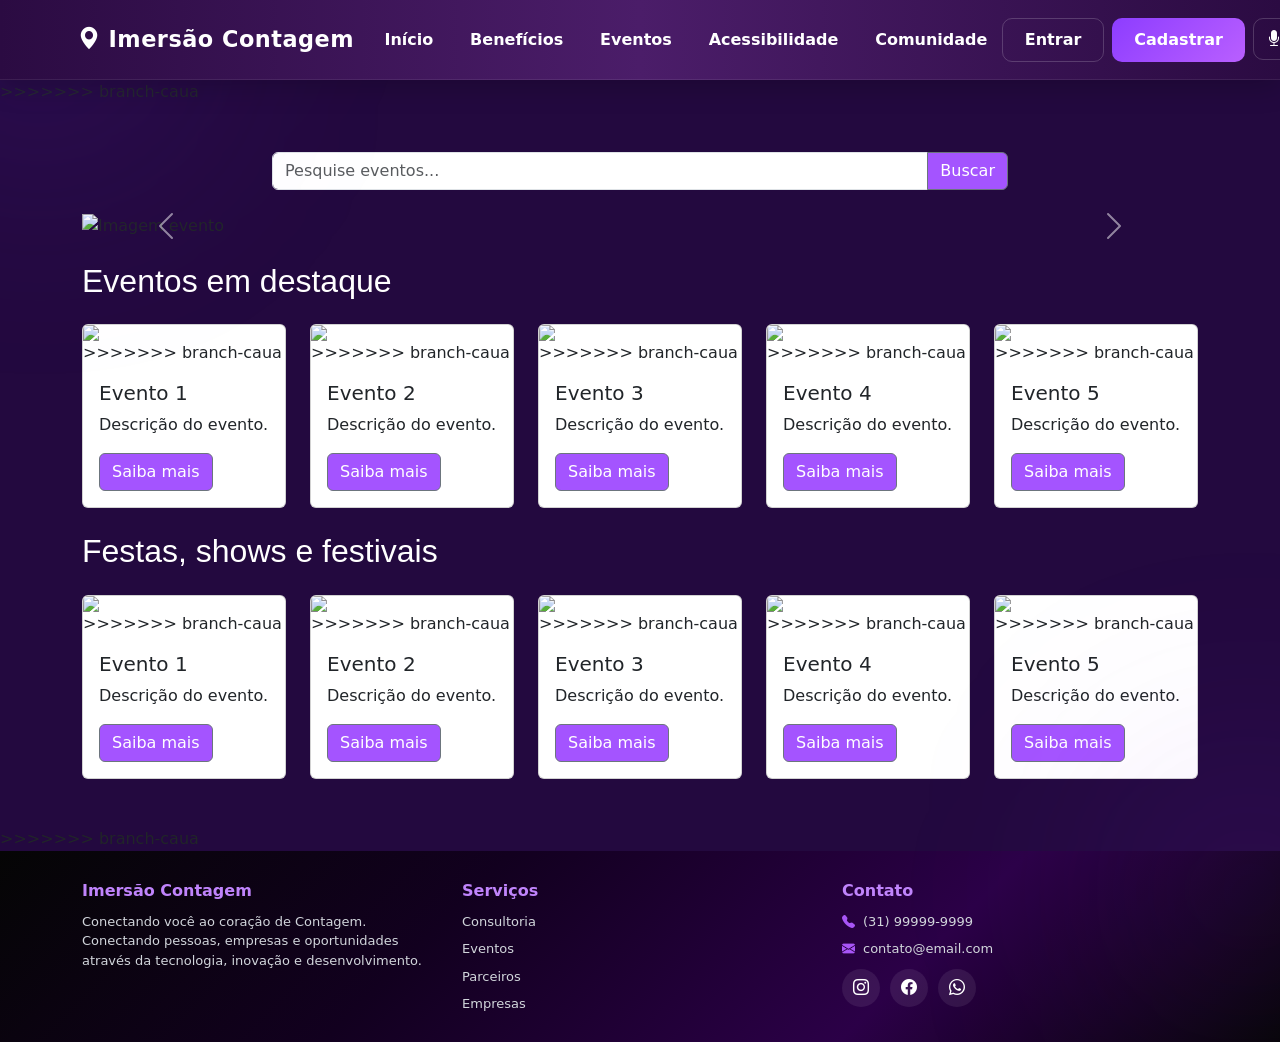
==== commit 88be973e: "Index" ====
--- a/index.html
+++ b/index.html
@@ -17,7 +17,6 @@
 </head>
  
 <body class="d-flex flex-column min-vh-100">
- 
     <!-- Banner -->
 <header>
 <nav class="navbar navbar-expand-lg navbar-dark custom-navbar sticky-top">
@@ -66,11 +65,14 @@
     </div>
 </nav>
 </header>
- 
+
+ 
+>>>>>>> branch-caua
     <!-- Conteúdo -->
     <main class="container my-5 flex-grow-1">
         <!-- Barra de pesquisa -->
         <div class="row mb-4">
+
  
             <div class="col-md-8 mx-auto">
  
@@ -138,6 +140,7 @@
                 <div class="card">
                     <img src="https://picsum.photos/400/250?random=4" class="card-img-top">
  
+>>>>>>> branch-caua
                     <div class="card-body">
                         <h5 class="card-title">Evento 1</h5>
                         <p class="card-text">Descrição do evento.</p>
@@ -145,12 +148,13 @@
                     </div>
                 </div>
             </div>
- 
+
  
             <div class="col">
                 <div class="card">
                     <img src="https://picsum.photos/400/250?random=5" class="card-img-top">
  
+>>>>>>> branch-caua
                     <div class="card-body">
                         <h5 class="card-title">Evento 2</h5>
                         <p class="card-text">Descrição do evento.</p>
@@ -158,12 +162,14 @@
                     </div>
                 </div>
             </div>
+
  
  
             <div class="col">
                 <div class="card">
                     <img src="https://picsum.photos/400/250?random=6" class="card-img-top">
  
+>>>>>>> branch-caua
                     <div class="card-body">
                         <h5 class="card-title">Evento 3</h5>
                         <p class="card-text">Descrição do evento.</p>
@@ -171,12 +177,14 @@
                     </div>
                 </div>
             </div>
+
  
  
             <div class="col">
                 <div class="card">
                     <img src="https://picsum.photos/400/250?random=7" class="card-img-top">
  
+>>>>>>> branch-caua
                     <div class="card-body">
                         <h5 class="card-title">Evento 4</h5>
                         <p class="card-text">Descrição do evento.</p>
@@ -184,12 +192,14 @@
                     </div>
                 </div>
             </div>
+
  
  
             <div class="col">
                 <div class="card">
                     <img src="https://picsum.photos/400/250?random=8" class="card-img-top">
  
+>>>>>>> branch-caua
                     <div class="card-body">
                         <h5 class="card-title">Evento 5</h5>
                         <p class="card-text">Descrição do evento.</p>
@@ -197,6 +207,7 @@
                     </div>
                 </div>
             </div>
+
  
  
         </section>
@@ -213,6 +224,7 @@
                 <div class="card">
                     <img src="https://picsum.photos/400/250?random=4" class="card-img-top">
  
+>>>>>>> branch-caua
                     <div class="card-body">
                         <h5 class="card-title">Evento 1</h5>
                         <p class="card-text">Descrição do evento.</p>
@@ -220,12 +232,12 @@
                     </div>
                 </div>
             </div>
- 
- 
+
             <div class="col">
                 <div class="card">
                     <img src="https://picsum.photos/400/250?random=5" class="card-img-top">
  
+>>>>>>> branch-caua
                     <div class="card-body">
                         <h5 class="card-title">Evento 2</h5>
                         <p class="card-text">Descrição do evento.</p>
@@ -233,12 +245,15 @@
                     </div>
                 </div>
             </div>
+
+
  
  
             <div class="col">
                 <div class="card">
                     <img src="https://picsum.photos/400/250?random=6" class="card-img-top">
  
+>>>>>>> branch-caua
                     <div class="card-body">
                         <h5 class="card-title">Evento 3</h5>
                         <p class="card-text">Descrição do evento.</p>
@@ -246,12 +261,14 @@
                     </div>
                 </div>
             </div>
+
  
  
             <div class="col">
                 <div class="card">
                     <img src="https://picsum.photos/400/250?random=7" class="card-img-top">
  
+>>>>>>> branch-caua
                     <div class="card-body">
                         <h5 class="card-title">Evento 4</h5>
                         <p class="card-text">Descrição do evento.</p>
@@ -259,12 +276,14 @@
                     </div>
                 </div>
             </div>
+
  
  
             <div class="col">
                 <div class="card">
                     <img src="https://picsum.photos/400/250?random=8" class="card-img-top">
  
+>>>>>>> branch-caua
                     <div class="card-body">
                         <h5 class="card-title">Evento 5</h5>
                         <p class="card-text">Descrição do evento.</p>
@@ -272,6 +291,7 @@
                     </div>
                 </div>
             </div>
+
  
  
         </section>
@@ -283,6 +303,7 @@
  
     <!-- Rodapé -->
  
+>>>>>>> branch-caua
  
         <!-- Bootstrap Icons -->
      <link rel="stylesheet" href="https://cdn.jsdelivr.net/npm/bootstrap-icons@1.11.3/font/bootstrap-icons.min.css">
@@ -290,8 +311,9 @@
      <style>
      
      /* evita o footer cobrir conteúdo */
+
    
-     
+
      </style>
      
      <footer class="footer-modern">
@@ -362,4 +384,5 @@
  
 </body>
  
-</html>+</html>
+ 
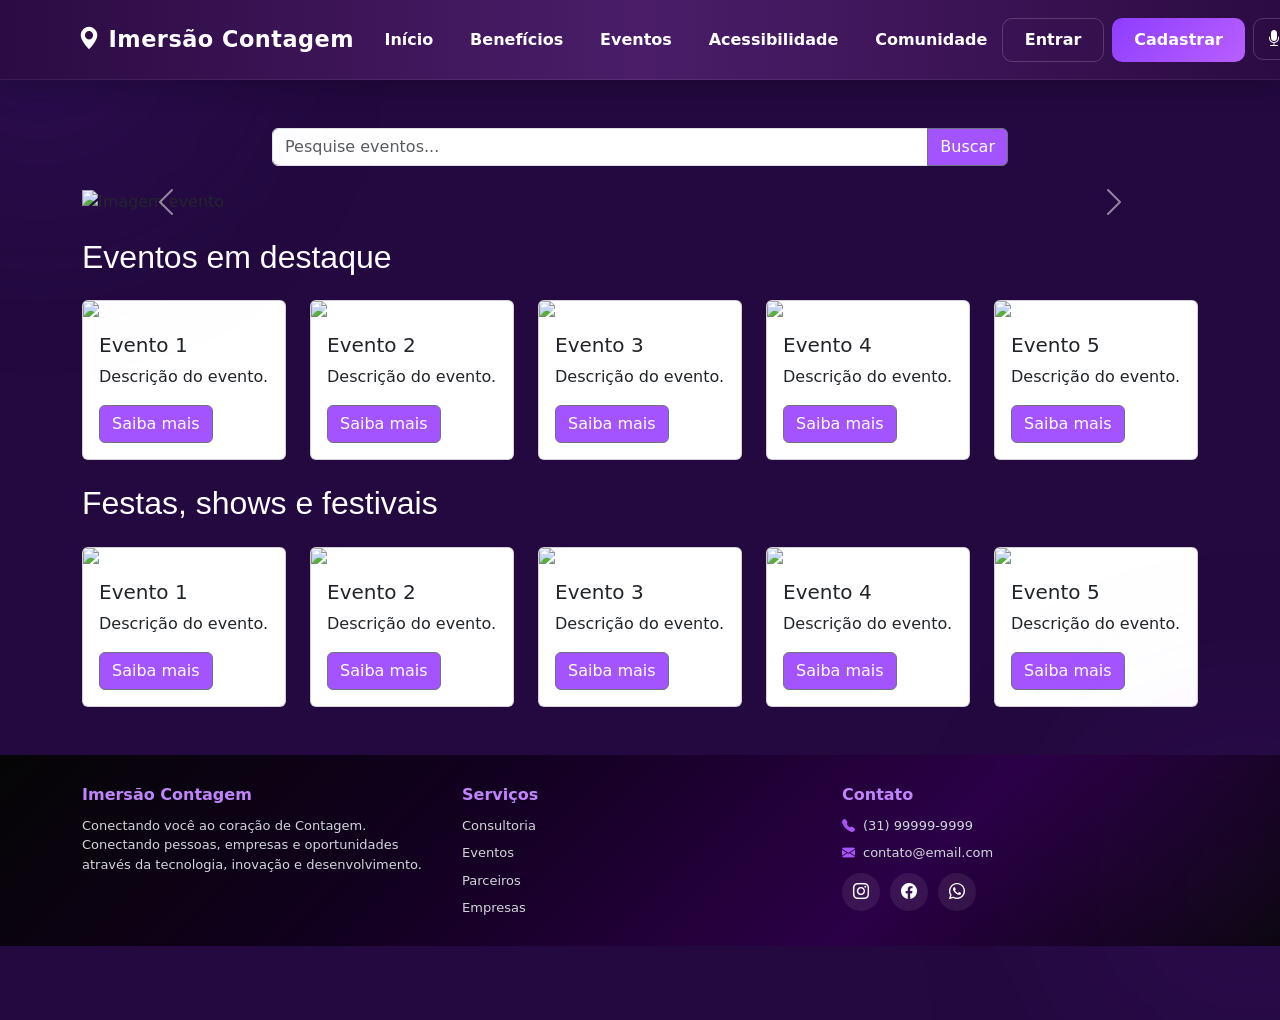
==== commit f942bc2c: "Atualizar links" ====
--- a/index.html
+++ b/index.html
@@ -1,146 +1,142 @@
 <!DOCTYPE html>
 <html lang="pt-BR">
- 
+
 <head>
     <meta charset="UTF-8">
     <meta http-equiv="X-UA-Compatible" content="IE=edge">
     <meta name="viewport" content="width=device-width, initial-scale=1.0">
- 
+
     <title>Meu Projeto</title>
- 
+
     <!-- Bootstrap 5.0.2 CSS -->
     <link href="https://cdn.jsdelivr.net/npm/bootstrap@5.0.2/dist/css/bootstrap.min.css" rel="stylesheet">
     <link rel="stylesheet" href="https://cdn.jsdelivr.net/npm/bootstrap-icons@1.11.3/font/bootstrap-icons.css">
- 
+
     <!-- CSS Personalizado -->
     <link rel="stylesheet" href="./style.css">
 </head>
- 
+
 <body class="d-flex flex-column min-vh-100">
+
     <!-- Banner -->
-<header>
-<nav class="navbar navbar-expand-lg navbar-dark custom-navbar sticky-top">
- 
-    <div class="container-fluid px-lg-5">
- 
-        <!-- Logo -->
-        <a class="navbar-brand fw-bold d-flex align-items-center" href="#">
-            <i class="bi bi-geo-alt-fill me-2"></i>
-            Imersão Contagem
-        </a>
- 
-        <!-- Botão mobile -->
-        <button class="navbar-toggler" type="button"
-            data-bs-toggle="collapse" data-bs-target="#navbarMenu">
-            <span class="navbar-toggler-icon"></span>
-        </button>
- 
-        <!-- MENU -->
-        <div class="collapse navbar-collapse" id="navbarMenu">
- 
-            <!-- LINKS -->
-            <ul class="navbar-nav mx-auto mb-2 mb-lg-0">
- 
-                <li class="nav-item"><a class="nav-link active" href="#">Início</a></li>
-                <li class="nav-item"><a class="nav-link" href="#">Benefícios</a></li>
-                <li class="nav-item"><a class="nav-link" href="#">Eventos</a></li>
-                <li class="nav-item"><a class="nav-link" href="#">Acessibilidade</a></li>
-                <li class="nav-item"><a class="nav-link" href="#">Comunidade</a></li>
- 
-            </ul>
- 
-            <!-- BOTÕES -->
-            <div class="d-flex gap-2">
- 
-                <button class="btn btn-login">Entrar</button>
-                <button class="btn btn-register">Cadastrar</button>
- 
-                <button class="btn mic-btn">
-                    <i class="bi bi-mic-fill"></i>
+    <header>
+        <nav class="navbar navbar-expand-lg navbar-dark custom-navbar sticky-top">
+
+            <div class="container-fluid px-lg-5">
+
+                <!-- Logo -->
+                <a class="navbar-brand fw-bold d-flex align-items-center" href="#">
+                    <i class="bi bi-geo-alt-fill me-2"></i>
+                    Imersão Contagem
+                </a>
+
+                <!-- Botão mobile -->
+                <button class="navbar-toggler" type="button" data-bs-toggle="collapse" data-bs-target="#navbarMenu">
+                    <span class="navbar-toggler-icon"></span>
                 </button>
- 
-            </div>
- 
-        </div>
-    </div>
-</nav>
-</header>
-
- 
->>>>>>> branch-caua
+
+                <!-- MENU -->
+                <div class="collapse navbar-collapse" id="navbarMenu">
+
+                    <!-- LINKS -->
+                    <ul class="navbar-nav mx-auto mb-2 mb-lg-0">
+
+                        <li class="nav-item"><a class="nav-link active" href="#">Início</a></li>
+                        <li class="nav-item"><a class="nav-link" href="#">Benefícios</a></li>
+                        <li class="nav-item"><a class="nav-link" href="#">Eventos</a></li>
+                        <li class="nav-item"><a class="nav-link" href="#">Acessibilidade</a></li>
+                        <li class="nav-item"><a class="nav-link" href="#">Comunidade</a></li>
+
+                    </ul>
+
+                    <!-- BOTÕES -->
+                    <div class="d-flex gap-2">
+
+                        <a href="login.html" id="entrar" class="btn-login">Entrar</a>
+                        <button class="btn btn-register">Cadastrar</button>
+
+                        <button class="btn mic-btn">
+                            <i class="bi bi-mic-fill"></i>
+                        </button>
+
+                    </div>
+
+                </div>
+            </div>
+        </nav>
+    </header>
+
     <!-- Conteúdo -->
     <main class="container my-5 flex-grow-1">
         <!-- Barra de pesquisa -->
         <div class="row mb-4">
 
- 
             <div class="col-md-8 mx-auto">
- 
+
                 <div class="input-group rounded-pill">
- 
+
                     <input type="text" class="form-control" placeholder="Pesquise eventos...">
- 
+
                     <button class="btn btn-secondary ">
                         Buscar
                     </button>
- 
-                </div>
- 
-            </div>
- 
+
+                </div>
+
+            </div>
+
         </div>
- 
+
         <!-- Carrossel -->
         <div id="carouselExample" class="carousel slide" data-bs-ride="carousel">
- 
+
             <div class="carousel-inner">
- 
+
                 <div class="carousel-item active">
                     <img src="https://picsum.photos/1200/400?random=1" class="d-block w-100" alt="Imagem evento">
                 </div>
- 
+
                 <div class="carousel-item">
                     <img src="https://picsum.photos/1200/400?random=2" class="d-block w-100" alt="Imagem evento">
                 </div>
- 
+
                 <div class="carousel-item">
                     <img src="https://picsum.photos/1200/400?random=3" class="d-block w-100" alt="Imagem evento">
                 </div>
- 
-            </div>
- 
- 
+
+            </div>
+
+
             <!-- Botão voltar -->
             <button class="carousel-control-prev" type="button" data-bs-target="#carouselExample" data-bs-slide="prev">
- 
+
                 <span class="carousel-control-prev-icon"></span>
- 
+
             </button>
- 
- 
+
+
             <!-- Botão avançar -->
             <button class="carousel-control-next" type="button" data-bs-target="#carouselExample" data-bs-slide="next">
- 
+
                 <span class="carousel-control-next-icon"></span>
- 
+
             </button>
- 
- 
+
+
         </div>
         <section class=" my-4">
- 
+
             <h2>Eventos em destaque</h2>
         </section>
- 
- 
+
+
         <!-- Cards 1 -->
         <section class="row mt-3">
- 
+
             <div class="col">
                 <div class="card">
                     <img src="https://picsum.photos/400/250?random=4" class="card-img-top">
- 
->>>>>>> branch-caua
+
                     <div class="card-body">
                         <h5 class="card-title">Evento 1</h5>
                         <p class="card-text">Descrição do evento.</p>
@@ -149,12 +145,11 @@
                 </div>
             </div>
 
- 
+
             <div class="col">
                 <div class="card">
                     <img src="https://picsum.photos/400/250?random=5" class="card-img-top">
- 
->>>>>>> branch-caua
+
                     <div class="card-body">
                         <h5 class="card-title">Evento 2</h5>
                         <p class="card-text">Descrição do evento.</p>
@@ -163,13 +158,11 @@
                 </div>
             </div>
 
- 
- 
+
             <div class="col">
                 <div class="card">
                     <img src="https://picsum.photos/400/250?random=6" class="card-img-top">
- 
->>>>>>> branch-caua
+
                     <div class="card-body">
                         <h5 class="card-title">Evento 3</h5>
                         <p class="card-text">Descrição do evento.</p>
@@ -178,13 +171,11 @@
                 </div>
             </div>
 
- 
- 
+
             <div class="col">
                 <div class="card">
                     <img src="https://picsum.photos/400/250?random=7" class="card-img-top">
- 
->>>>>>> branch-caua
+
                     <div class="card-body">
                         <h5 class="card-title">Evento 4</h5>
                         <p class="card-text">Descrição do evento.</p>
@@ -193,13 +184,11 @@
                 </div>
             </div>
 
- 
- 
+
             <div class="col">
                 <div class="card">
                     <img src="https://picsum.photos/400/250?random=8" class="card-img-top">
- 
->>>>>>> branch-caua
+
                     <div class="card-body">
                         <h5 class="card-title">Evento 5</h5>
                         <p class="card-text">Descrição do evento.</p>
@@ -208,23 +197,21 @@
                 </div>
             </div>
 
- 
- 
+
         </section>
         </div>
         <section class=" my-4">
- 
+
             <h2>Festas, shows e festivais</h2>
         </section>
-       
+
         <!-- Cards 2 -->
         <section class="row mt-3">
- 
+
             <div class="col">
                 <div class="card">
                     <img src="https://picsum.photos/400/250?random=4" class="card-img-top">
- 
->>>>>>> branch-caua
+
                     <div class="card-body">
                         <h5 class="card-title">Evento 1</h5>
                         <p class="card-text">Descrição do evento.</p>
@@ -233,11 +220,11 @@
                 </div>
             </div>
 
+
             <div class="col">
                 <div class="card">
                     <img src="https://picsum.photos/400/250?random=5" class="card-img-top">
- 
->>>>>>> branch-caua
+
                     <div class="card-body">
                         <h5 class="card-title">Evento 2</h5>
                         <p class="card-text">Descrição do evento.</p>
@@ -247,13 +234,10 @@
             </div>
 
 
- 
- 
             <div class="col">
                 <div class="card">
                     <img src="https://picsum.photos/400/250?random=6" class="card-img-top">
- 
->>>>>>> branch-caua
+
                     <div class="card-body">
                         <h5 class="card-title">Evento 3</h5>
                         <p class="card-text">Descrição do evento.</p>
@@ -262,13 +246,11 @@
                 </div>
             </div>
 
- 
- 
+
             <div class="col">
                 <div class="card">
                     <img src="https://picsum.photos/400/250?random=7" class="card-img-top">
- 
->>>>>>> branch-caua
+
                     <div class="card-body">
                         <h5 class="card-title">Evento 4</h5>
                         <p class="card-text">Descrição do evento.</p>
@@ -277,13 +259,11 @@
                 </div>
             </div>
 
- 
- 
+
             <div class="col">
                 <div class="card">
                     <img src="https://picsum.photos/400/250?random=8" class="card-img-top">
- 
->>>>>>> branch-caua
+
                     <div class="card-body">
                         <h5 class="card-title">Evento 5</h5>
                         <p class="card-text">Descrição do evento.</p>
@@ -292,97 +272,90 @@
                 </div>
             </div>
 
- 
- 
+
         </section>
- 
- 
- 
+
+
+
     </main>
- 
- 
+
+
     <!-- Rodapé -->
- 
->>>>>>> branch-caua
- 
-        <!-- Bootstrap Icons -->
-     <link rel="stylesheet" href="https://cdn.jsdelivr.net/npm/bootstrap-icons@1.11.3/font/bootstrap-icons.min.css">
-     
-     <style>
-     
-     /* evita o footer cobrir conteúdo */
-
-   
-
-     </style>
-     
-     <footer class="footer-modern">
-     
-     <div class="container">
-     
-     <div class="row">
-     
-         <!-- SOBRE -->
-         <div class="col-4">
-     
-             <h5>Imersão Contagem</h5>
-     
-             <p>
-                 Conectando você ao coração de Contagem.
-                 Conectando pessoas, empresas e oportunidades através da tecnologia,
-                 inovação e desenvolvimento.
-             </p>
-     
-         </div>
-     
-         <!-- SERVIÇOS -->
-         <div class="col-4">
-     
-             <h5>Serviços</h5>
-     
-             <ul>
-                 <li><a href="#">Consultoria</a></li>
-                 <li><a href="#">Eventos</a></li>
-                 <li><a href="#">Parceiros</a></li>
-                 <li><a href="#">Empresas</a></li>
-             </ul>
-     
-         </div>
-     
-         <!-- CONTATO -->
-         <div class="col-4">
-     
-             <h5>Contato</h5>
-     
-             <ul>
-                 <li><i class="bi bi-telephone-fill"></i>(31) 99999-9999</li>
-                 <li><i class="bi bi-envelope-fill"></i>contato@email.com</li>
-             </ul>
-     
-             <div class="social-icons">
-     
-                 <a href="#"><i class="bi bi-instagram"></i></a>
-                 <a href="#"><i class="bi bi-facebook"></i></a>
-                 <a href="#"><i class="bi bi-whatsapp"></i></a>
-     
-             </div>
-     
-         </div>
-     
-     </div>
-     
-     </div>
-     
-     </footer>
-     
- 
+
+
+    <!-- Bootstrap Icons -->
+    <link rel="stylesheet" href="https://cdn.jsdelivr.net/npm/bootstrap-icons@1.11.3/font/bootstrap-icons.min.css">
+
+    <style>
+        /* evita o footer cobrir conteúdo */
+    </style>
+
+    <footer class="footer-modern">
+
+        <div class="container">
+
+            <div class="row">
+
+                <!-- SOBRE -->
+                <div class="col-4">
+
+                    <h5>Imersão Contagem</h5>
+
+                    <p>
+                        Conectando você ao coração de Contagem.
+                        Conectando pessoas, empresas e oportunidades através da tecnologia,
+                        inovação e desenvolvimento.
+                    </p>
+
+                </div>
+
+                <!-- SERVIÇOS -->
+                <div class="col-4">
+
+                    <h5>Serviços</h5>
+
+                    <ul>
+                        <li><a href="#">Consultoria</a></li>
+                        <li><a href="#">Eventos</a></li>
+                        <li><a href="#">Parceiros</a></li>
+                        <li><a href="#">Empresas</a></li>
+                    </ul>
+
+                </div>
+
+                <!-- CONTATO -->
+                <div class="col-4">
+
+                    <h5>Contato</h5>
+
+                    <ul>
+                        <li><i class="bi bi-telephone-fill"></i>(31) 99999-9999</li>
+                        <li><i class="bi bi-envelope-fill"></i>contato@email.com</li>
+                    </ul>
+
+                    <div class="social-icons">
+
+                        <a href="#"><i class="bi bi-instagram"></i></a>
+                        <a href="#"><i class="bi bi-facebook"></i></a>
+                        <a href="#"><i class="bi bi-whatsapp"></i></a>
+
+                    </div>
+
+                </div>
+
+            </div>
+
+        </div>
+
+    </footer>
+
+
     <!-- Bootstrap 5.0.2 JS -->
     <script src="https://cdn.jsdelivr.net/npm/bootstrap@5.0.2/dist/js/bootstrap.bundle.min.js"></script>
- 
+
     <!-- JS Personalizado -->
     <script src="js/script.js"></script>
- 
+
 </body>
- 
-</html>
- +
+</html>
--- a/style.css
+++ b/style.css
@@ -534,12 +534,8 @@
 h2{
     color: #ffffff;
     font-family:'Franklin Gothic Medium', 'Arial Narrow', Arial, sans-serif;
-<<<<<<< HEAD
-}
-=======
-
-}
-
-
-
->>>>>>> 8f80f4f9cb9a33fbdbcd354d412562db2de1ea0e
+}
+
+#entrar {
+    text-decoration: none;
+}
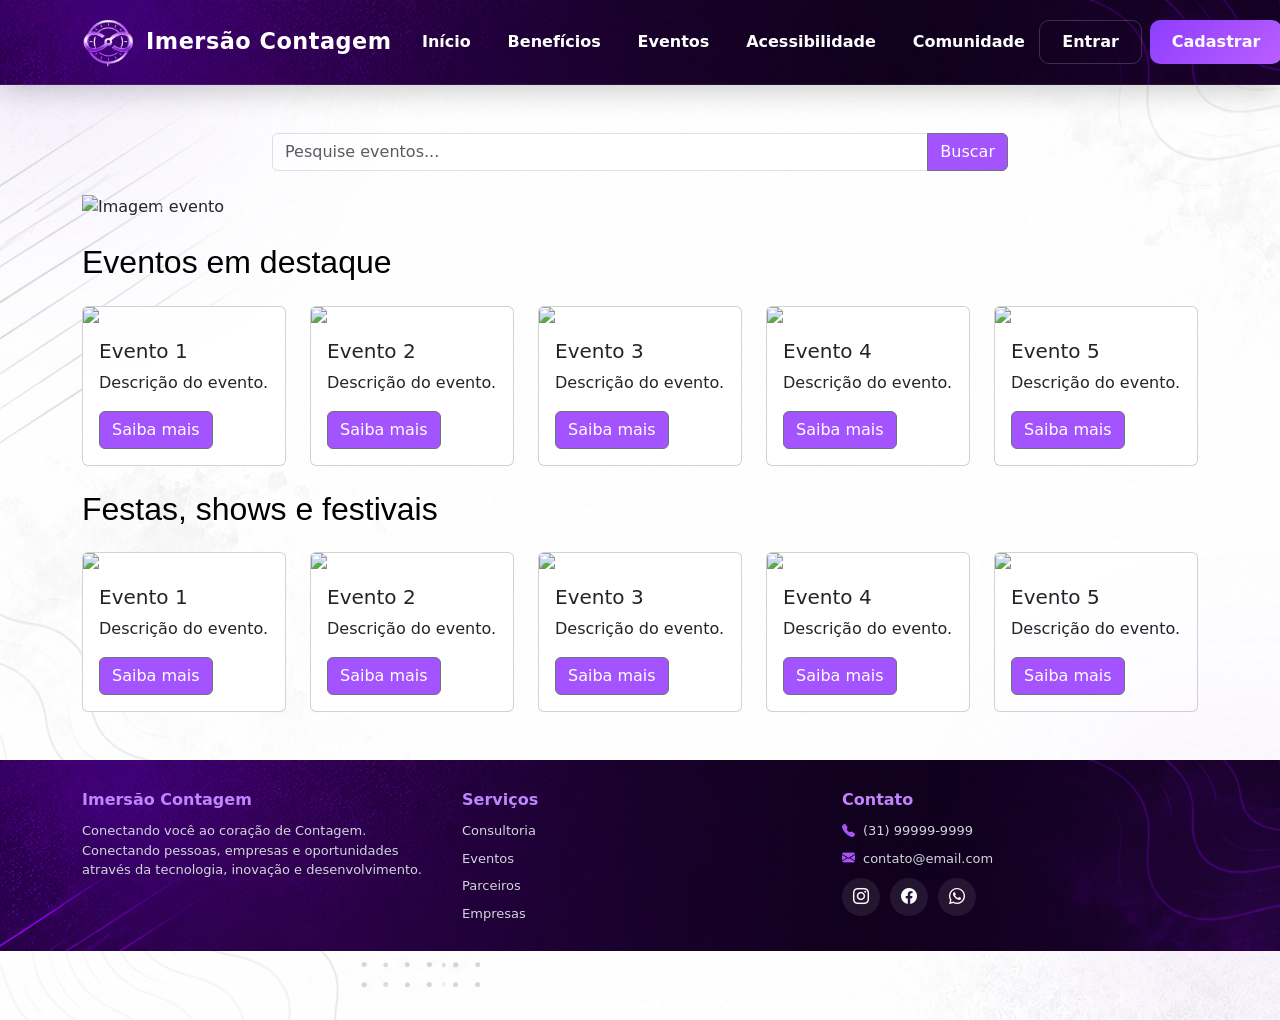
==== commit 4608ec19: "logo" ====
--- a/index.html
+++ b/index.html
@@ -1,142 +1,142 @@
 <!DOCTYPE html>
 <html lang="pt-BR">
-
+ 
 <head>
     <meta charset="UTF-8">
     <meta http-equiv="X-UA-Compatible" content="IE=edge">
     <meta name="viewport" content="width=device-width, initial-scale=1.0">
-
+ 
     <title>Meu Projeto</title>
-
+ 
     <!-- Bootstrap 5.0.2 CSS -->
     <link href="https://cdn.jsdelivr.net/npm/bootstrap@5.0.2/dist/css/bootstrap.min.css" rel="stylesheet">
     <link rel="stylesheet" href="https://cdn.jsdelivr.net/npm/bootstrap-icons@1.11.3/font/bootstrap-icons.css">
-
+ 
     <!-- CSS Personalizado -->
     <link rel="stylesheet" href="./style.css">
 </head>
-
+ 
 <body class="d-flex flex-column min-vh-100">
-
+ 
     <!-- Banner -->
     <header>
         <nav class="navbar navbar-expand-lg navbar-dark custom-navbar sticky-top">
-
+ 
             <div class="container-fluid px-lg-5">
-
+ 
                 <!-- Logo -->
                 <a class="navbar-brand fw-bold d-flex align-items-center" href="#">
-                    <i class="bi bi-geo-alt-fill me-2"></i>
+                    <img src="./img/logo.png" alt="Logo" class="logo me-2">
                     Imersão Contagem
                 </a>
-
+ 
                 <!-- Botão mobile -->
                 <button class="navbar-toggler" type="button" data-bs-toggle="collapse" data-bs-target="#navbarMenu">
                     <span class="navbar-toggler-icon"></span>
                 </button>
-
+ 
                 <!-- MENU -->
                 <div class="collapse navbar-collapse" id="navbarMenu">
-
+ 
                     <!-- LINKS -->
                     <ul class="navbar-nav mx-auto mb-2 mb-lg-0">
-
+ 
                         <li class="nav-item"><a class="nav-link active" href="#">Início</a></li>
                         <li class="nav-item"><a class="nav-link" href="#">Benefícios</a></li>
                         <li class="nav-item"><a class="nav-link" href="#">Eventos</a></li>
                         <li class="nav-item"><a class="nav-link" href="#">Acessibilidade</a></li>
                         <li class="nav-item"><a class="nav-link" href="#">Comunidade</a></li>
-
+ 
                     </ul>
-
+ 
                     <!-- BOTÕES -->
                     <div class="d-flex gap-2">
-
+ 
                         <a href="login.html" id="entrar" class="btn-login">Entrar</a>
                         <button class="btn btn-register">Cadastrar</button>
-
+ 
                         <button class="btn mic-btn">
                             <i class="bi bi-mic-fill"></i>
                         </button>
-
-                    </div>
-
+ 
+                    </div>
+ 
                 </div>
             </div>
         </nav>
     </header>
-
+ 
     <!-- Conteúdo -->
     <main class="container my-5 flex-grow-1">
         <!-- Barra de pesquisa -->
         <div class="row mb-4">
-
+ 
             <div class="col-md-8 mx-auto">
-
+ 
                 <div class="input-group rounded-pill">
-
+ 
                     <input type="text" class="form-control" placeholder="Pesquise eventos...">
-
+ 
                     <button class="btn btn-secondary ">
                         Buscar
                     </button>
-
-                </div>
-
-            </div>
-
+ 
+                </div>
+ 
+            </div>
+ 
         </div>
-
+ 
         <!-- Carrossel -->
         <div id="carouselExample" class="carousel slide" data-bs-ride="carousel">
-
+ 
             <div class="carousel-inner">
-
+ 
                 <div class="carousel-item active">
                     <img src="https://picsum.photos/1200/400?random=1" class="d-block w-100" alt="Imagem evento">
                 </div>
-
+ 
                 <div class="carousel-item">
                     <img src="https://picsum.photos/1200/400?random=2" class="d-block w-100" alt="Imagem evento">
                 </div>
-
+ 
                 <div class="carousel-item">
                     <img src="https://picsum.photos/1200/400?random=3" class="d-block w-100" alt="Imagem evento">
                 </div>
-
-            </div>
-
-
+ 
+            </div>
+ 
+ 
             <!-- Botão voltar -->
             <button class="carousel-control-prev" type="button" data-bs-target="#carouselExample" data-bs-slide="prev">
-
+ 
                 <span class="carousel-control-prev-icon"></span>
-
+ 
             </button>
-
-
+ 
+ 
             <!-- Botão avançar -->
             <button class="carousel-control-next" type="button" data-bs-target="#carouselExample" data-bs-slide="next">
-
+ 
                 <span class="carousel-control-next-icon"></span>
-
+ 
             </button>
-
-
+ 
+ 
         </div>
         <section class=" my-4">
-
+ 
             <h2>Eventos em destaque</h2>
         </section>
-
-
+ 
+ 
         <!-- Cards 1 -->
         <section class="row mt-3">
-
+ 
             <div class="col">
                 <div class="card">
                     <img src="https://picsum.photos/400/250?random=4" class="card-img-top">
-
+ 
                     <div class="card-body">
                         <h5 class="card-title">Evento 1</h5>
                         <p class="card-text">Descrição do evento.</p>
@@ -144,12 +144,12 @@
                     </div>
                 </div>
             </div>
-
-
+ 
+ 
             <div class="col">
                 <div class="card">
                     <img src="https://picsum.photos/400/250?random=5" class="card-img-top">
-
+ 
                     <div class="card-body">
                         <h5 class="card-title">Evento 2</h5>
                         <p class="card-text">Descrição do evento.</p>
@@ -157,12 +157,12 @@
                     </div>
                 </div>
             </div>
-
-
+ 
+ 
             <div class="col">
                 <div class="card">
                     <img src="https://picsum.photos/400/250?random=6" class="card-img-top">
-
+ 
                     <div class="card-body">
                         <h5 class="card-title">Evento 3</h5>
                         <p class="card-text">Descrição do evento.</p>
@@ -170,12 +170,12 @@
                     </div>
                 </div>
             </div>
-
-
+ 
+ 
             <div class="col">
                 <div class="card">
                     <img src="https://picsum.photos/400/250?random=7" class="card-img-top">
-
+ 
                     <div class="card-body">
                         <h5 class="card-title">Evento 4</h5>
                         <p class="card-text">Descrição do evento.</p>
@@ -183,12 +183,12 @@
                     </div>
                 </div>
             </div>
-
-
+ 
+ 
             <div class="col">
                 <div class="card">
                     <img src="https://picsum.photos/400/250?random=8" class="card-img-top">
-
+ 
                     <div class="card-body">
                         <h5 class="card-title">Evento 5</h5>
                         <p class="card-text">Descrição do evento.</p>
@@ -196,22 +196,22 @@
                     </div>
                 </div>
             </div>
-
-
+ 
+ 
         </section>
         </div>
         <section class=" my-4">
-
+ 
             <h2>Festas, shows e festivais</h2>
         </section>
-
+ 
         <!-- Cards 2 -->
         <section class="row mt-3">
-
+ 
             <div class="col">
                 <div class="card">
                     <img src="https://picsum.photos/400/250?random=4" class="card-img-top">
-
+ 
                     <div class="card-body">
                         <h5 class="card-title">Evento 1</h5>
                         <p class="card-text">Descrição do evento.</p>
@@ -219,12 +219,12 @@
                     </div>
                 </div>
             </div>
-
-
+ 
+ 
             <div class="col">
                 <div class="card">
                     <img src="https://picsum.photos/400/250?random=5" class="card-img-top">
-
+ 
                     <div class="card-body">
                         <h5 class="card-title">Evento 2</h5>
                         <p class="card-text">Descrição do evento.</p>
@@ -232,12 +232,12 @@
                     </div>
                 </div>
             </div>
-
-
+ 
+ 
             <div class="col">
                 <div class="card">
                     <img src="https://picsum.photos/400/250?random=6" class="card-img-top">
-
+ 
                     <div class="card-body">
                         <h5 class="card-title">Evento 3</h5>
                         <p class="card-text">Descrição do evento.</p>
@@ -245,12 +245,12 @@
                     </div>
                 </div>
             </div>
-
-
+ 
+ 
             <div class="col">
                 <div class="card">
                     <img src="https://picsum.photos/400/250?random=7" class="card-img-top">
-
+ 
                     <div class="card-body">
                         <h5 class="card-title">Evento 4</h5>
                         <p class="card-text">Descrição do evento.</p>
@@ -258,12 +258,12 @@
                     </div>
                 </div>
             </div>
-
-
+ 
+ 
             <div class="col">
                 <div class="card">
                     <img src="https://picsum.photos/400/250?random=8" class="card-img-top">
-
+ 
                     <div class="card-body">
                         <h5 class="card-title">Evento 5</h5>
                         <p class="card-text">Descrição do evento.</p>
@@ -271,91 +271,92 @@
                     </div>
                 </div>
             </div>
-
-
+ 
+ 
         </section>
-
-
-
+ 
+ 
+ 
     </main>
-
-
+ 
+ 
     <!-- Rodapé -->
-
-
+ 
+ 
     <!-- Bootstrap Icons -->
     <link rel="stylesheet" href="https://cdn.jsdelivr.net/npm/bootstrap-icons@1.11.3/font/bootstrap-icons.min.css">
-
+ 
     <style>
         /* evita o footer cobrir conteúdo */
     </style>
-
+ 
     <footer class="footer-modern">
-
+ 
         <div class="container">
-
+ 
             <div class="row">
-
+ 
                 <!-- SOBRE -->
                 <div class="col-4">
-
+ 
                     <h5>Imersão Contagem</h5>
-
+ 
                     <p>
                         Conectando você ao coração de Contagem.
                         Conectando pessoas, empresas e oportunidades através da tecnologia,
                         inovação e desenvolvimento.
                     </p>
-
-                </div>
-
+ 
+                </div>
+ 
                 <!-- SERVIÇOS -->
                 <div class="col-4">
-
+ 
                     <h5>Serviços</h5>
-
+ 
                     <ul>
                         <li><a href="#">Consultoria</a></li>
                         <li><a href="#">Eventos</a></li>
                         <li><a href="#">Parceiros</a></li>
                         <li><a href="#">Empresas</a></li>
                     </ul>
-
-                </div>
-
+ 
+                </div>
+ 
                 <!-- CONTATO -->
                 <div class="col-4">
-
+ 
                     <h5>Contato</h5>
-
+ 
                     <ul>
                         <li><i class="bi bi-telephone-fill"></i>(31) 99999-9999</li>
                         <li><i class="bi bi-envelope-fill"></i>contato@email.com</li>
                     </ul>
-
+ 
                     <div class="social-icons">
-
+ 
                         <a href="#"><i class="bi bi-instagram"></i></a>
                         <a href="#"><i class="bi bi-facebook"></i></a>
                         <a href="#"><i class="bi bi-whatsapp"></i></a>
-
-                    </div>
-
-                </div>
-
-            </div>
-
+ 
+                    </div>
+ 
+                </div>
+ 
+            </div>
+ 
         </div>
-
+ 
     </footer>
-
-
+ 
+ 
     <!-- Bootstrap 5.0.2 JS -->
     <script src="https://cdn.jsdelivr.net/npm/bootstrap@5.0.2/dist/js/bootstrap.bundle.min.js"></script>
-
+ 
     <!-- JS Personalizado -->
     <script src="js/script.js"></script>
-
+ 
 </body>
-
-</html>+ 
+</html>
+ 
--- a/style.css
+++ b/style.css
@@ -20,8 +20,8 @@
     color: #fff;
 }
 body{
-    background-color: black;
-}
+    background-image: url("./img/fundo2.png");
+    }
 nav{
     background-color: #6f42c1;
     color: #fff;
@@ -33,7 +33,7 @@
 ========================================*/
 
 .custom-navbar{
-    background: linear-gradient(90deg, #2b0b42, #4b1d69, #2b0b42);
+    background-image: url("./img/fundo.png");
     min-height: 80px;
     padding: 12px 30px;
     box-shadow: 0 8px 25px rgba(0,0,0,.18);
@@ -408,7 +408,7 @@
 
     width: 100%;
 
-    background: linear-gradient(135deg,#050505 0%,#12001f 35%,#2b0047 70%,#050505 100%);
+    background-image: url("./img/fundo.png");
 
     color:#fff;
 
@@ -527,15 +527,15 @@
 }
 
 
-body{
-    background: #23093f;
-}
-
 h2{
-    color: #ffffff;
+    color: #000000;
     font-family:'Franklin Gothic Medium', 'Arial Narrow', Arial, sans-serif;
 }
+
 
 #entrar {
     text-decoration: none;
-}+}
+.logo {
+    width: 60px;
+}
